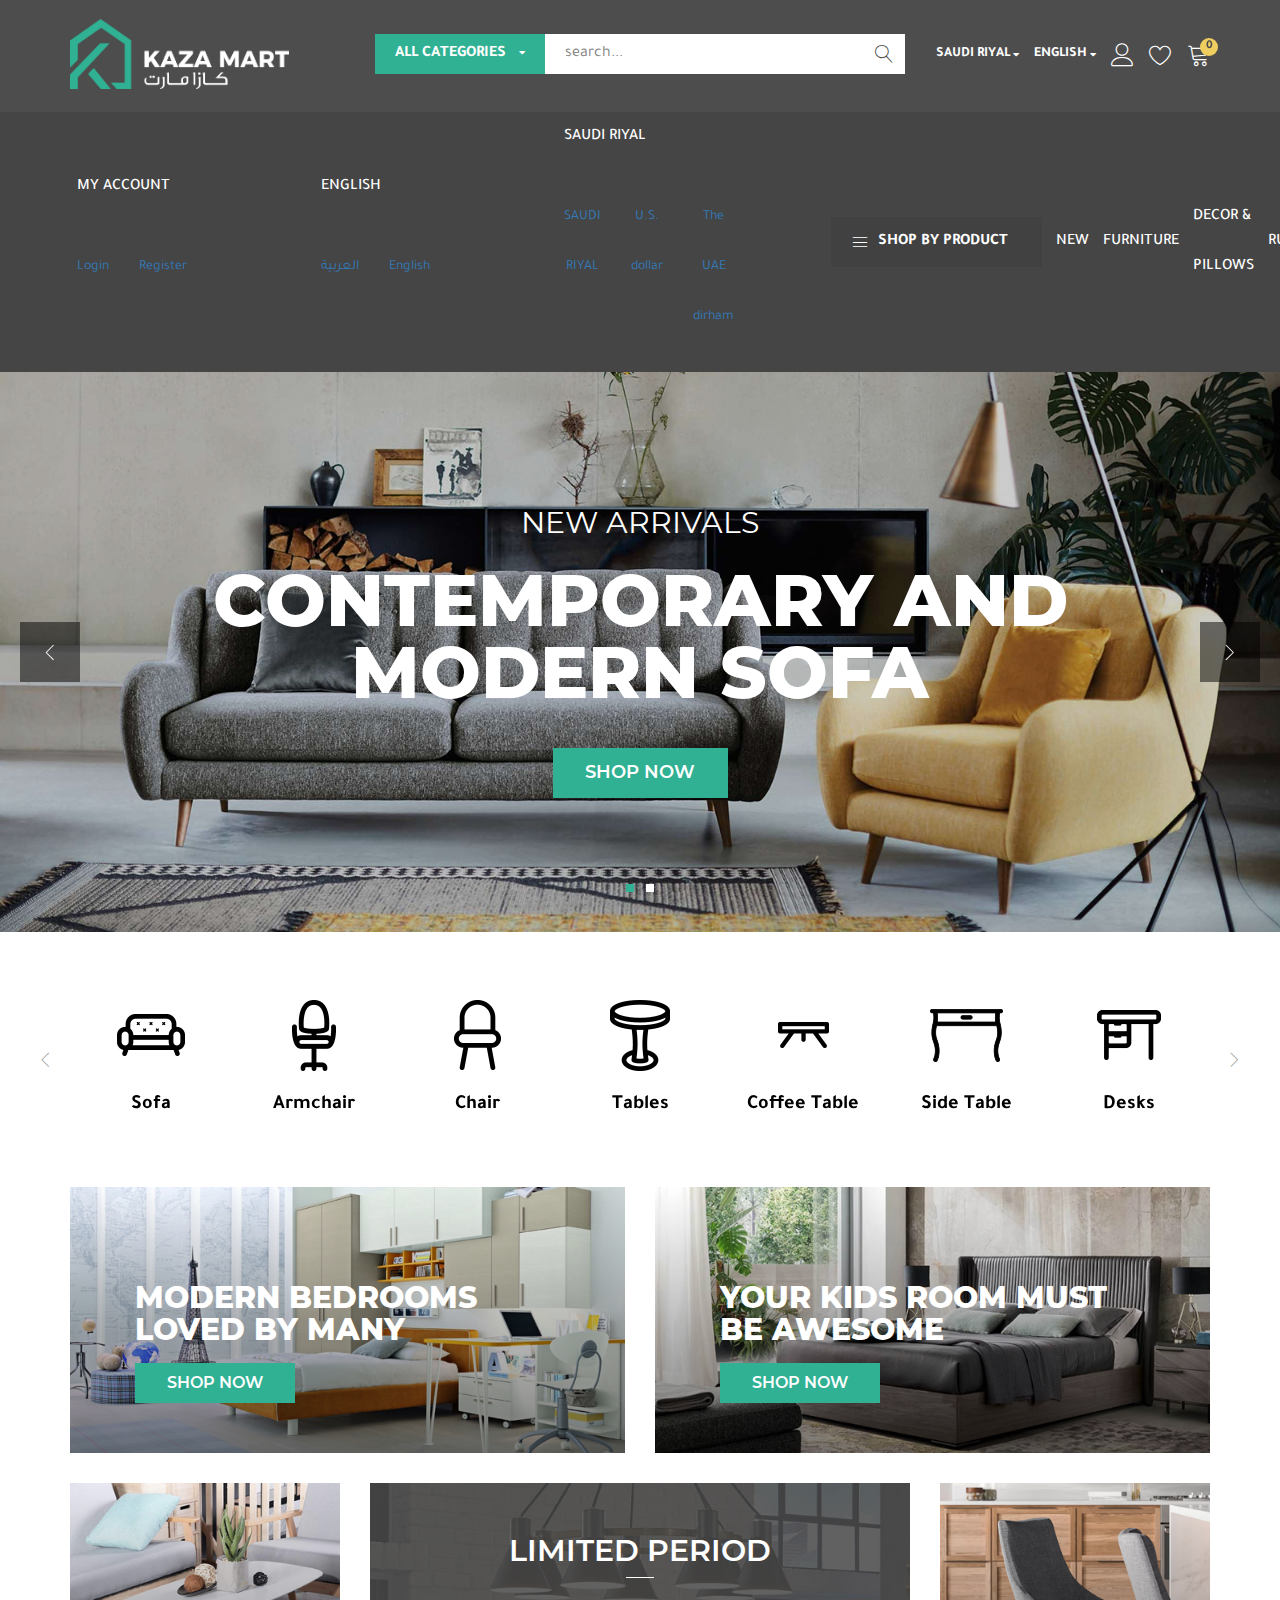
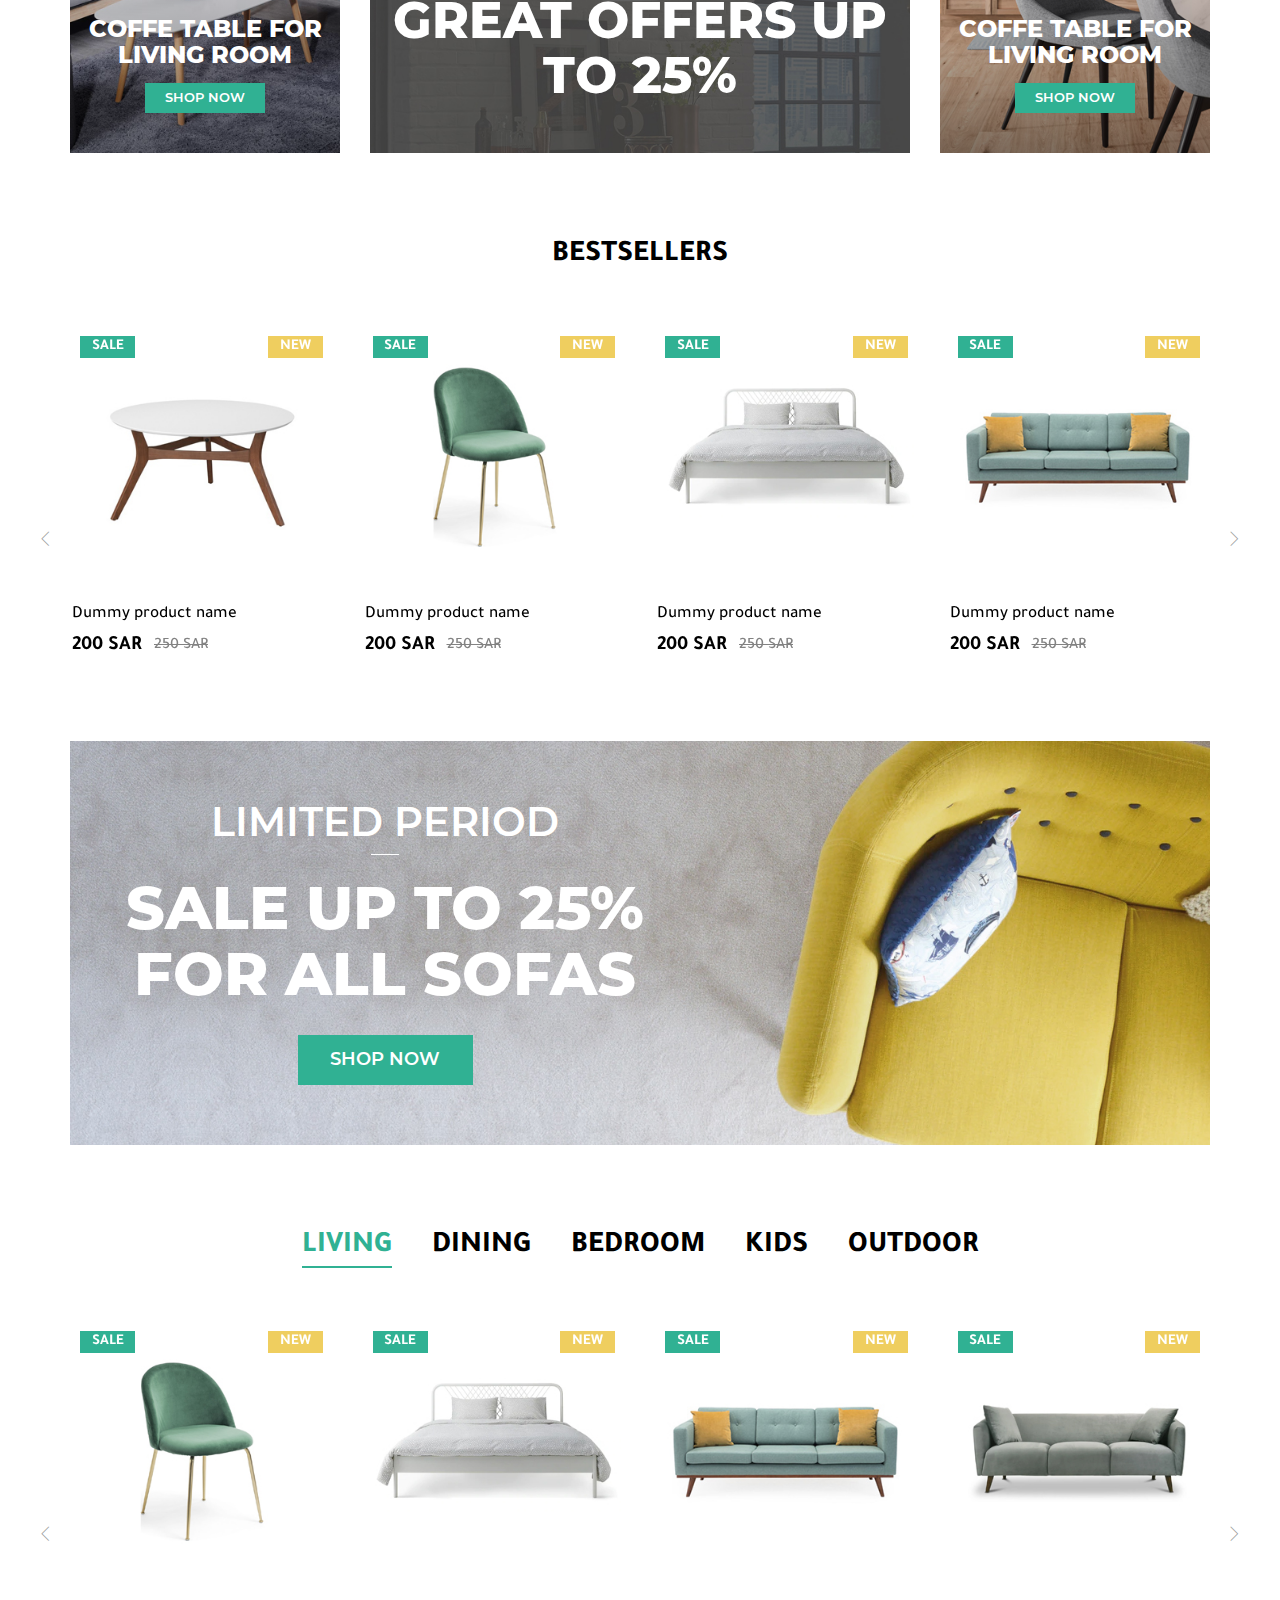
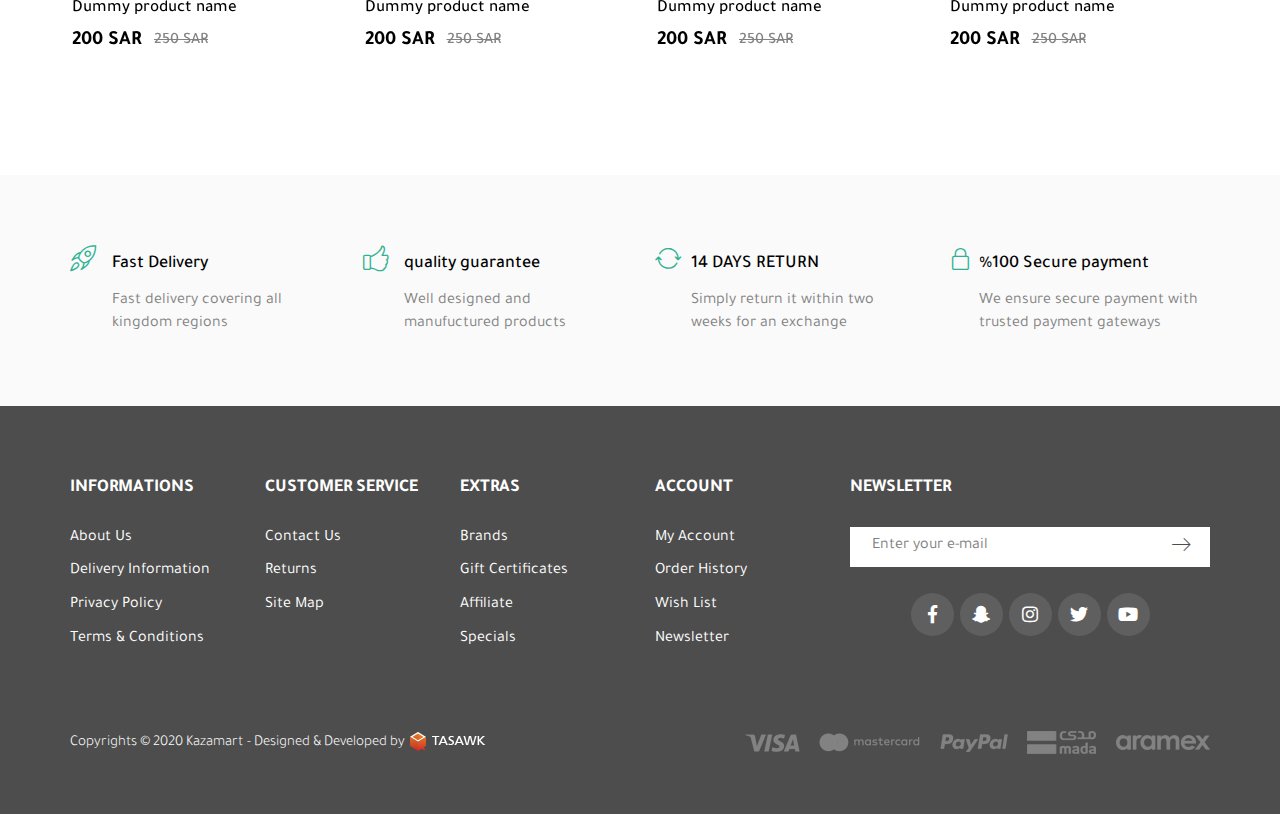
==== index.html @ f91306c9 "en" ====
<!DOCTYPE HTML>
<HTML dir="ltr" lang="en">

<head>
  <meta charset="UTF-8" />
  <meta name="viewport" content="width=device-width, initial-scale=1, shrink-to-fit=no, user-scalable=no" />
  <title>kazamart</title>
  <link rel='shortcut icon' type='img/png' href='images/fav.png' />
  <link rel="stylesheet" href="css/bootstrap.min.css" />
  <link rel="stylesheet" href="css/bootstrap-select.min.css" />
  <link rel="stylesheet" href="css/swiper.min.css" />
  <link rel="stylesheet" href="css/fontawesome.min.css" />
  <link rel="stylesheet" href="css/Linearicons.css" />
  <link rel="stylesheet" href="css/main.css" />
</head>

<body class="overflow">
  <!-- start preloader -->
  <div class="pre-loader">
    <div class="content"><img src="images/logo.png" alt="logo" />
      <div class="progress-bar"><span class="bar"><span class="progress"></span></span></div>
    </div>
  </div>
  <!-- end preloader -->
  <div class="mo-overlay"></div>
  <!-- start header -->
  <header>
    <div class="container">
      <div class="header">
        <a href="#!" class="logo"><img src="images/logo.png" class="img-responsive"></a>
        <div class="search-form">
          <span class="lnr lnr-cross close-btn"></span>
          <div class="search-cont">
            <select class="selectpicker search-select">
              <option hidden>ALL CATEGORIES</option>
              <option>Sofa</option>
              <option>Armchair</option>
              <option>Chair</option>
              <option>Tables</option>
              <option>Coffee table</option>
              <option>Side Table</option>
              <option>Desks</option>
              <option>Consoles</option>
            </select>
            <input type="text" class="search-input fixall" placeholder="search...">
            <button class="fixall search-button"><span class="lnr lnr-magnifier"></span></button>
          </div>
        </div>
        <div class="mo-settings">
          <div class="mo-country">
            <div class="drop-cont">
              <span class="fixall top-anchor"> SAUDI RIYAL</span>
              <div class="top-dropdown">
                <a href="#!" class="fixall drop-anchor">SAUDI RIYAL</a>
                <a href="#!" class="fixall drop-anchor">U.S. dollar</a>
                <a href="#!" class="fixall drop-anchor">The UAE dirham</a>
              </div>
            </div>
            <div class="drop-cont">
              <span class="fixall top-anchor">English</span>
              <div class="top-dropdown">
                <a href="index.html" class="fixall drop-anchor">العربية</a>
                <a href="index-en.html" class="fixall drop-anchor">English</a>
              </div>
            </div>
          </div>
          <div class="mo-user-nav">
            <a href="#!" class="user-anchor mo-search-icon fixall">
              <span class="lnr lnr-magnifier"></span>
            </a>
            <a href="#!" class="user-anchor mo-menu-icon fixall">
              <span class="lnr lnr-menu"></span>
            </a>
            <div class="user-drop-cont drop-cont">
              <a href="#!" class="user-anchor mo-log-icon fixall">
                <span class="lnr lnr-user"></span>
              </a>
              <div class="top-dropdown">
                <a href="#!" class="fixall drop-anchor">Login</a>
                <a href="#!" class="fixall drop-anchor">Register</a>
              </div>
            </div>
            <a href="#!" class="user-anchor mo-fav-icon fixall">
              <span class="lnr lnr-heart"></span>
            </a>
            <a href="#!" class="user-anchor mo-cart-icon fixall">
              <span class="lnr lnr-cart"></span>
              <span class="count">0</span>
            </a>
          </div>
        </div>
      </div>
    </div>
  </header>
  <!-- end header -->

  <!-- start navbar -->
  <nav>
    <div class="container">
      <div class="nav-cont">
        <span class="lnr lnr-cross menu-close-btn"></span>
        <ul class="mo-navbar fixall list-unstyled">
          <li class="nav-li fixall xs-li">
            <a href="#!" class="nav-anchor fixall">My Account</a>
            <ul class="sub-list fixall list-unstyled">
              <li class="sub-li">
                <a href="#!" class="sub-a fixall">
                  Login
                </a>
              </li>
              <li class="sub-li">
                <a href="#!" class="sub-a fixall">
                  Register
                </a>
              </li>
            </ul>
          </li>
          <li class="nav-li fixall xs-li">
            <a href="#!" class="nav-anchor fixall">English</a>
            <ul class="sub-list fixall list-unstyled">
              <li class="sub-li">
                <a href="#!" class="sub-a fixall">
                  العربية
                </a>
              </li>
              <li class="sub-li">
                <a href="#!" class="sub-a fixall">
                  English
                </a>
              </li>
            </ul>
          </li>
          <li class="nav-li fixall xs-li">
            <a href="#!" class="nav-anchor fixall">SAUDI RIYAL</a>
            <ul class="sub-list fixall list-unstyled">
              <li class="sub-li">
                <a href="#!" class="sub-a fixall">
                  SAUDI RIYAL
                </a>
              </li>
              <li class="sub-li">
                <a href="#!" class="sub-a fixall">
                  U.S. dollar
                </a>
              </li>
              <li class="sub-li">
                <a href="#!" class="sub-a fixall">
                  The UAE dirham
                </a>
              </li>
            </ul>
          </li>
          <li class="cats-menu">
            <div class="cats-btn">
              <span class="text">
                <span class="lnr lnr-menu"></span> SHOP BY PRODUCT
              </span>
            </div>
            <div class="cats-dispaly">
              <ul class="sub-list fixall list-unstyled">
                <li class="sub-li">
                  <a href="#!" class="sub-a fixall">
                    <div class="cat-img"><img src="images/cat1.png" class="img-responsive"></div>
                    <span class="cat-name">Sofa</span>
                  </a>
                </li>
                <li class="sub-li">
                  <a href="#!" class="sub-a fixall">
                    <div class="cat-img"><img src="images/cat2.png" class="img-responsive"></div>
                    <span class="cat-name">Armchair</span>
                  </a>
                </li>
                <li class="sub-li">
                  <a href="#!" class="sub-a fixall">
                    <div class="cat-img"><img src="images/cat3.png" class="img-responsive"></div>
                    <span class="cat-name">Chair</span>
                  </a>
                </li>
                <li class="sub-li">
                  <a href="#!" class="sub-a fixall">
                    <div class="cat-img"><img src="images/cat4.png" class="img-responsive"></div>
                    <span class="cat-name">Tables</span>
                  </a>
                </li>
                <li class="sub-li">
                  <a href="#!" class="sub-a fixall">
                    <div class="cat-img"><img src="images/cat5.png" class="img-responsive"></div>
                    <span class="cat-name">Coffee table</span>
                  </a>
                </li>
                <li class="sub-li">
                  <a href="#!" class="sub-a fixall">
                    <div class="cat-img"><img src="images/cat6.png" class="img-responsive"></div>
                    <span class="cat-name">Side Table</span>
                  </a>
                </li>
                <li class="sub-li">
                  <a href="#!" class="sub-a fixall">
                    <div class="cat-img"><img src="images/cat7.png" class="img-responsive"></div>
                    <span class="cat-name">Desks</span>
                  </a>
                </li>
                <li class="sub-li">
                  <a href="#!" class="sub-a fixall">
                    <div class="cat-img"><img src="images/cat8.png" class="img-responsive"></div>
                    <span class="cat-name">Consoles</span>
                  </a>
                </li>
                <li class="sub-li">
                  <a href="#!" class="sub-a fixall">
                    <div class="cat-img"><img src="images/cat1.png" class="img-responsive"></div>
                    <span class="cat-name">Sofa</span>
                  </a>
                </li>
              </ul>
            </div>
          </li>
          <li class="nav-li fixall ">
            <a href="#!" class="nav-anchor fixall">NEW</a></li>
          <li class="nav-li fixall">
            <a href="#!" class="nav-anchor fixall">Furniture </a></li>
          <li class="nav-li fixall">
            <a href="#!" class="nav-anchor fixall">decor & pillows </a></li>
          <li class="nav-li fixall">
            <a href="#!" class="nav-anchor fixall">rugs </a></li>
          <li class="nav-li fixall">
            <a href="#!" class="nav-anchor fixall">Pottery </a></li>
          <li class="nav-li fixall">
            <a href="#!" class="nav-anchor fixall">Lighting </a></li>
          <li class="nav-li fixall">
            <a href="#!" class="nav-anchor fixall">bath </a></li>
          <li class="nav-li fixall">
            <a href="#!" class="nav-anchor fixall">dining </a></li>
          <li class="nav-li fixall">
            <a href="#!" class="nav-anchor fixall">art </a></li>
          <li class="nav-li fixall">
            <a href="#!" class="nav-anchor fixall">gifts </a></li>
          <li class="nav-li fixall">
            <a href="#!" class="nav-anchor fixall">sale </a></li>
        </ul>
        <a class="call fixall" href="tel:920000000">
          <span>HOTLINE </span>
          <span class="number" class="fixall">920000000</span>
        </a>
      </div>
    </div>
  </nav>
  <!-- end navbar -->

  <!-- Start Main Slider -->
  <div class="main-slider-sec">
    <div class="main-slider">
      <div class="swiper-container">
        <div class="swiper-wrapper">
          <div class="swiper-slide">
            <a href="#!" class="fixall main-slide">
              <img src="images/slider.jpg" class="img-responsive">
              <div class="slide-info">
                <div class="info-flex">
                  <h5 class="slide-smallhead fixall">NEW ARRIVALS</h5>
                  <h1 class="slide-head fixall">
                    Contemporary
                    AND Modern sofa
                  </h1>
                  <span class="shop-now">SHOP NOW</span>
                </div>
              </div>
            </a>
          </div>
          <div class="swiper-slide">
            <a href="#!" class="fixall main-slide">
              <img src="images/slider.jpg" class="img-responsive">
              <div class="slide-info">
                <div class="info-flex">
                  <h5 class="slide-smallhead fixall">NEW ARRIVALS</h5>
                  <h1 class="slide-head fixall">
                    Contemporary
                    AND Modern sofa2
                  </h1>
                  <span class="shop-now">SHOP NOW</span>
                </div>
              </div>
            </a>
          </div>
        </div>
      </div>

      <div class="swiper-pagination"></div>

      <div class="swiper-button-next fixall swiper-btn"><span class='lnr lnr-chevron-right'></span></div>
      <div class="swiper-button-prev fixall swiper-btn"><span class='lnr lnr-chevron-left'></span></div>
    </div>
  </div>
  <!-- End Main Slider -->

  <!-- Start Cats -->
  <div class="cats-slider-sec">
    <div class="container">
      <div class="cats-slider">
        <div class="swiper-container">
          <div class="swiper-wrapper">
            <div class="swiper-slide">
              <div class="cat-cont">
                <a href="#!" class="cat fixall">
                  <div class="cat-img"><img src="images/cat1.png" class="img-responsive"></div>
                  <span class="cat-name">Sofa</span>
                </a>
              </div>
            </div>
            <div class="swiper-slide">
              <div class="cat-cont">
                <a href="#!" class="cat fixall">
                  <div class="cat-img"><img src="images/cat2.png" class="img-responsive"></div>
                  <span class="cat-name">Armchair</span>
                </a>
              </div>
            </div>
            <div class="swiper-slide">
              <div class="cat-cont">
                <a href="#!" class="cat fixall">
                  <div class="cat-img"><img src="images/cat3.png" class="img-responsive"></div>
                  <span class="cat-name">Chair</span>
                </a>
              </div>
            </div>
            <div class="swiper-slide">
              <div class="cat-cont">
                <a href="#!" class="cat fixall">
                  <div class="cat-img"><img src="images/cat4.png" class="img-responsive"></div>
                  <span class="cat-name">Tables</span>
                </a>
              </div>
            </div>
            <div class="swiper-slide">
              <div class="cat-cont">
                <a href="#!" class="cat fixall">
                  <div class="cat-img"><img src="images/cat5.png" class="img-responsive"></div>
                  <span class="cat-name">Coffee table</span>
                </a>
              </div>
            </div>
            <div class="swiper-slide">
              <div class="cat-cont">
                <a href="#!" class="cat fixall">
                  <div class="cat-img"><img src="images/cat6.png" class="img-responsive"></div>
                  <span class="cat-name">Side Table</span>
                </a>
              </div>
            </div>
            <div class="swiper-slide">
              <div class="cat-cont">
                <a href="#!" class="cat fixall">
                  <div class="cat-img"><img src="images/cat7.png" class="img-responsive"></div>
                  <span class="cat-name">Desks</span>
                </a>
              </div>
            </div>
            <div class="swiper-slide">
              <div class="cat-cont">
                <a href="#!" class="cat fixall">
                  <div class="cat-img"><img src="images/cat8.png" class="img-responsive"></div>
                  <span class="cat-name">Consoles</span>
                </a>
              </div>
            </div>
          </div>
        </div>

        <div class="swiper-pagination"></div>

        <div class="swiper-button-next fixall swiper-btn"><span class='lnr lnr-chevron-right'></span></div>
        <div class="swiper-button-prev fixall swiper-btn"><span class='lnr lnr-chevron-left'></span></div>
      </div>
    </div>
  </div>
  <!-- End Cats -->

  <!-- Start Col-banners -->
  <div class="col-banners">
    <div class="container">
      <div class="row">
        <div class="col-md-6">
          <a href="#!" class="banner fixall">
            <img src="images/banner1.jpg" class="img-responsive">
            <div class="banner-info">
              <h2 class="banner-name fixall">Modern Bedrooms
                Loved by Many</h2>
              <span class="shop-now">SHOP NOW</span>
            </div>
          </a>
        </div>
        <div class="col-md-6">
          <a href="#!" class="banner fixall">
            <img src="images/banner2.jpg" class="img-responsive">
            <div class="banner-info">
              <h2 class="banner-name fixall">your kids room
                must be awesome</h2>
              <span class="shop-now">SHOP NOW</span>
            </div>
          </a>
        </div>
      </div>
    </div>
  </div>
  <!-- End Col-banners -->

  <!-- Start Col-banners -->
  <div class="grid-banners-cont">
    <div class="container">
      <div class="grid-banners">
        <a href="#!" class="banner fixall">
          <img src="images/banner3.jpg" class="img-responsive">
          <div class="banner-info">
            <h2 class="banner-name fixall">Coffe table
              for living room</h2>
            <span class="shop-now">SHOP NOW</span>
          </div>
        </a>

        <a href="#!" class="offer-banner fixall">
          <img src="images/banneroffer.jpg" class="img-responsive">
          <div class="banner-info">
            <h3 class="banner-subhead fixall">limited period</h3>
            <h2 class="banner-head fixall">Great offers
              up to 25%</h2>
          </div>
        </a>

        <a href="#!" class="banner fixall">
          <img src="images/banner4.jpg" class="img-responsive">
          <div class="banner-info">
            <h2 class="banner-name fixall">Coffe table
              for living room</h2>
            <span class="shop-now">SHOP NOW</span>
          </div>
        </a>
      </div>
    </div>
  </div>
  <!-- End Col-banners -->


  <!-- Start products -->
  <div class="products-slider-sec">
    <div class="container">
      <h2 class="sec-head fixall">BESTSELLERS</h2>
      <div class="products-slider bestseller">
        <div class="swiper-container">
          <div class="swiper-wrapper">
            <div class="swiper-slide">
              <div class="product">
                <a href="#!" class="pro-img fixall">
                  <img src="images/pro1.jpg" class="img-responsive">
                  <span class="mo-new">NEW</span>
                  <span class="mo-sale">SALE</span>
                </a>
                <h3 class="pro-name fixall"><a href="#!" class="fixall">Dummy product name</a></h3>
                <div class="mo-prices">
                  <span class="mo-price">200 SAR</span>
                  <span class="mo-oldprice">250 SAR</span>
                </div>
              </div>
            </div>
            <div class="swiper-slide">
              <div class="product">
                <a href="#!" class="pro-img fixall">
                  <img src="images/pro2.jpg" class="img-responsive">
                  <span class="mo-new">NEW</span>
                  <span class="mo-sale">SALE</span>
                </a>
                <h3 class="pro-name fixall"><a href="#!" class="fixall">Dummy product name</a></h3>
                <div class="mo-prices">
                  <span class="mo-price">200 SAR</span>
                  <span class="mo-oldprice">250 SAR</span>
                </div>
              </div>
            </div>
            <div class="swiper-slide">
              <div class="product">
                <a href="#!" class="pro-img fixall">
                  <img src="images/pro3.jpg" class="img-responsive">
                  <span class="mo-new">NEW</span>
                  <span class="mo-sale">SALE</span>
                </a>
                <h3 class="pro-name fixall"><a href="#!" class="fixall">Dummy product name</a></h3>
                <div class="mo-prices">
                  <span class="mo-price">200 SAR</span>
                  <span class="mo-oldprice">250 SAR</span>
                </div>
              </div>
            </div>
            <div class="swiper-slide">
              <div class="product">
                <a href="#!" class="pro-img fixall">
                  <img src="images/pro4.jpg" class="img-responsive">
                  <span class="mo-new">NEW</span>
                  <span class="mo-sale">SALE</span>
                </a>
                <h3 class="pro-name fixall"><a href="#!" class="fixall">Dummy product name</a></h3>
                <div class="mo-prices">
                  <span class="mo-price">200 SAR</span>
                  <span class="mo-oldprice">250 SAR</span>
                </div>
              </div>
            </div>
            <div class="swiper-slide">
              <div class="product">
                <a href="#!" class="pro-img fixall">
                  <img src="images/pro5.jpg" class="img-responsive">
                  <span class="mo-new">NEW</span>
                  <span class="mo-sale">SALE</span>
                </a>
                <h3 class="pro-name fixall"><a href="#!" class="fixall">Dummy product name</a></h3>
                <div class="mo-prices">
                  <span class="mo-price">200 SAR</span>
                  <span class="mo-oldprice">250 SAR</span>
                </div>
              </div>
            </div>
          </div>
        </div>

        <div class="swiper-pagination"></div>

        <div class="swiper-button-next fixall swiper-btn"><span class='lnr lnr-chevron-right'></span></div>
        <div class="swiper-button-prev fixall swiper-btn"><span class='lnr lnr-chevron-left'></span></div>
      </div>
    </div>
  </div>
  <!-- End products -->

  <!-- Start Banner -->
  <div class="single-banner">
    <div class="container">
      <a href="#!" class="banner fixall">
        <img src="images/banner6.jpg" class="img-responsive">
        <div class="banner-info">
          <h3 class="banner-subhead fixall">limited period</h3>
          <h2 class="banner-head fixall">Sale up to 25%
            for all sofas</h2>
          <span class="shop-now">SHOP NOW</span>
        </div>
      </a>
    </div>
  </div>
  <!-- End Banner -->

  <!-- start sliders -->
  <div class="sliders">
    <div class="container">
      <div class="headers-cont">
        <div class="sliders-head">
          <ul class="mo-nav fixall list-unstyled">
            <li class="active fixall"><a data-toggle="tab" href="#cat1" class="fixall tab-link">Living</a></li>
            <li class="fixall"><a data-toggle="tab" href="#cat2" class="fixall tab-link"> Dining</a></li>
            <li class="fixall"><a data-toggle="tab" href="#cat3" class="fixall tab-link"> bedroom</a></li>
            <li class="fixall"><a data-toggle="tab" href="#cat4" class="fixall tab-link"> kids</a></li>
            <li class="fixall"><a data-toggle="tab" href="#cat5" class="fixall tab-link"> outdoor</a></li>
          </ul>
        </div>
      </div>
      <div class="tab-content">
        <div id="cat1" class="tab-pane fade in active products-slider">
          <div class="swiper-container">
            <div class="swiper-wrapper">
              <div class="swiper-slide">
                <div class="product">
                  <a href="#!" class="pro-img fixall">
                    <img src="images/pro2.jpg" class="img-responsive">
                    <span class="mo-new">NEW</span>
                    <span class="mo-sale">SALE</span>
                  </a>
                  <h3 class="pro-name fixall"><a href="#!" class="fixall">Dummy product name</a></h3>
                  <div class="mo-prices">
                    <span class="mo-price">200 SAR</span>
                    <span class="mo-oldprice">250 SAR</span>
                  </div>
                </div>
              </div>
              <div class="swiper-slide">
                <div class="product">
                  <a href="#!" class="pro-img fixall">
                    <img src="images/pro3.jpg" class="img-responsive">
                    <span class="mo-new">NEW</span>
                    <span class="mo-sale">SALE</span>
                  </a>
                  <h3 class="pro-name fixall"><a href="#!" class="fixall">Dummy product name</a></h3>
                  <div class="mo-prices">
                    <span class="mo-price">200 SAR</span>
                    <span class="mo-oldprice">250 SAR</span>
                  </div>
                </div>
              </div>
              <div class="swiper-slide">
                <div class="product">
                  <a href="#!" class="pro-img fixall">
                    <img src="images/pro4.jpg" class="img-responsive">
                    <span class="mo-new">NEW</span>
                    <span class="mo-sale">SALE</span>
                  </a>
                  <h3 class="pro-name fixall"><a href="#!" class="fixall">Dummy product name</a></h3>
                  <div class="mo-prices">
                    <span class="mo-price">200 SAR</span>
                    <span class="mo-oldprice">250 SAR</span>
                  </div>
                </div>
              </div>
              <div class="swiper-slide">
                <div class="product">
                  <a href="#!" class="pro-img fixall">
                    <img src="images/pro5.jpg" class="img-responsive">
                    <span class="mo-new">NEW</span>
                    <span class="mo-sale">SALE</span>
                  </a>
                  <h3 class="pro-name fixall"><a href="#!" class="fixall">Dummy product name</a></h3>
                  <div class="mo-prices">
                    <span class="mo-price">200 SAR</span>
                    <span class="mo-oldprice">250 SAR</span>
                  </div>
                </div>
              </div>
              <div class="swiper-slide">
                <div class="product">
                  <a href="#!" class="pro-img fixall">
                    <img src="images/pro6.jpg" class="img-responsive">
                    <span class="mo-new">NEW</span>
                    <span class="mo-sale">SALE</span>
                  </a>
                  <h3 class="pro-name fixall"><a href="#!" class="fixall">Dummy product name</a></h3>
                  <div class="mo-prices">
                    <span class="mo-price">200 SAR</span>
                    <span class="mo-oldprice">250 SAR</span>
                  </div>
                </div>
              </div>
            </div>
          </div>

          <div class="swiper-pagination"></div>

          <div class="swiper-button-next fixall swiper-btn"><span class='lnr lnr-chevron-right'></span></div>
          <div class="swiper-button-prev fixall swiper-btn"><span class='lnr lnr-chevron-left'></span></div>
        </div>
        <div id="cat2" class="tab-pane fade products-slider">
          <div class="swiper-container">
            <div class="swiper-wrapper">
              <div class="swiper-slide">
                <div class="product">
                  <a href="#!" class="pro-img fixall">
                    <img src="images/pro3.jpg" class="img-responsive">
                    <span class="mo-new">NEW</span>
                    <span class="mo-sale">SALE</span>
                  </a>
                  <h3 class="pro-name fixall"><a href="#!" class="fixall">Dummy product name</a></h3>
                  <div class="mo-prices">
                    <span class="mo-price">200 SAR</span>
                    <span class="mo-oldprice">250 SAR</span>
                  </div>
                </div>
              </div>
              <div class="swiper-slide">
                <div class="product">
                  <a href="#!" class="pro-img fixall">
                    <img src="images/pro4.jpg" class="img-responsive">
                    <span class="mo-new">NEW</span>
                    <span class="mo-sale">SALE</span>
                  </a>
                  <h3 class="pro-name fixall"><a href="#!" class="fixall">Dummy product name</a></h3>
                  <div class="mo-prices">
                    <span class="mo-price">200 SAR</span>
                    <span class="mo-oldprice">250 SAR</span>
                  </div>
                </div>
              </div>
              <div class="swiper-slide">
                <div class="product">
                  <a href="#!" class="pro-img fixall">
                    <img src="images/pro5.jpg" class="img-responsive">
                    <span class="mo-new">NEW</span>
                    <span class="mo-sale">SALE</span>
                  </a>
                  <h3 class="pro-name fixall"><a href="#!" class="fixall">Dummy product name</a></h3>
                  <div class="mo-prices">
                    <span class="mo-price">200 SAR</span>
                    <span class="mo-oldprice">250 SAR</span>
                  </div>
                </div>
              </div>
              <div class="swiper-slide">
                <div class="product">
                  <a href="#!" class="pro-img fixall">
                    <img src="images/pro6.jpg" class="img-responsive">
                    <span class="mo-new">NEW</span>
                    <span class="mo-sale">SALE</span>
                  </a>
                  <h3 class="pro-name fixall"><a href="#!" class="fixall">Dummy product name</a></h3>
                  <div class="mo-prices">
                    <span class="mo-price">200 SAR</span>
                    <span class="mo-oldprice">250 SAR</span>
                  </div>
                </div>
              </div>
              <div class="swiper-slide">
                <div class="product">
                  <a href="#!" class="pro-img fixall">
                    <img src="images/pro7.jpg" class="img-responsive">
                    <span class="mo-new">NEW</span>
                    <span class="mo-sale">SALE</span>
                  </a>
                  <h3 class="pro-name fixall"><a href="#!" class="fixall">Dummy product name</a></h3>
                  <div class="mo-prices">
                    <span class="mo-price">200 SAR</span>
                    <span class="mo-oldprice">250 SAR</span>
                  </div>
                </div>
              </div>
            </div>
          </div>

          <div class="swiper-pagination"></div>

          <div class="swiper-button-next fixall swiper-btn"><span class='lnr lnr-chevron-right'></span></div>
          <div class="swiper-button-prev fixall swiper-btn"><span class='lnr lnr-chevron-left'></span></div>
        </div>
        <div id="cat3" class="tab-pane fade products-slider">
          <div class="swiper-container">
            <div class="swiper-wrapper">
              <div class="swiper-slide">
                <div class="product">
                  <a href="#!" class="pro-img fixall">
                    <img src="images/pro4.jpg" class="img-responsive">
                    <span class="mo-new">NEW</span>
                    <span class="mo-sale">SALE</span>
                  </a>
                  <h3 class="pro-name fixall"><a href="#!" class="fixall">Dummy product name</a></h3>
                  <div class="mo-prices">
                    <span class="mo-price">200 SAR</span>
                    <span class="mo-oldprice">250 SAR</span>
                  </div>
                </div>
              </div>
              <div class="swiper-slide">
                <div class="product">
                  <a href="#!" class="pro-img fixall">
                    <img src="images/pro5.jpg" class="img-responsive">
                    <span class="mo-new">NEW</span>
                    <span class="mo-sale">SALE</span>
                  </a>
                  <h3 class="pro-name fixall"><a href="#!" class="fixall">Dummy product name</a></h3>
                  <div class="mo-prices">
                    <span class="mo-price">200 SAR</span>
                    <span class="mo-oldprice">250 SAR</span>
                  </div>
                </div>
              </div>
              <div class="swiper-slide">
                <div class="product">
                  <a href="#!" class="pro-img fixall">
                    <img src="images/pro6.jpg" class="img-responsive">
                    <span class="mo-new">NEW</span>
                    <span class="mo-sale">SALE</span>
                  </a>
                  <h3 class="pro-name fixall"><a href="#!" class="fixall">Dummy product name</a></h3>
                  <div class="mo-prices">
                    <span class="mo-price">200 SAR</span>
                    <span class="mo-oldprice">250 SAR</span>
                  </div>
                </div>
              </div>
              <div class="swiper-slide">
                <div class="product">
                  <a href="#!" class="pro-img fixall">
                    <img src="images/pro7.jpg" class="img-responsive">
                    <span class="mo-new">NEW</span>
                    <span class="mo-sale">SALE</span>
                  </a>
                  <h3 class="pro-name fixall"><a href="#!" class="fixall">Dummy product name</a></h3>
                  <div class="mo-prices">
                    <span class="mo-price">200 SAR</span>
                    <span class="mo-oldprice">250 SAR</span>
                  </div>
                </div>
              </div>
              <div class="swiper-slide">
                <div class="product">
                  <a href="#!" class="pro-img fixall">
                    <img src="images/pro8.jpg" class="img-responsive">
                    <span class="mo-new">NEW</span>
                    <span class="mo-sale">SALE</span>
                  </a>
                  <h3 class="pro-name fixall"><a href="#!" class="fixall">Dummy product name</a></h3>
                  <div class="mo-prices">
                    <span class="mo-price">200 SAR</span>
                    <span class="mo-oldprice">250 SAR</span>
                  </div>
                </div>
              </div>
            </div>
          </div>

          <div class="swiper-pagination"></div>

          <div class="swiper-button-next fixall swiper-btn"><span class='lnr lnr-chevron-right'></span></div>
          <div class="swiper-button-prev fixall swiper-btn"><span class='lnr lnr-chevron-left'></span></div>
        </div>
        <div id="cat4" class="tab-pane fade products-slider">
          <div class="swiper-container">
            <div class="swiper-wrapper">
              <div class="swiper-slide">
                <div class="product">
                  <a href="#!" class="pro-img fixall">
                    <img src="images/pro5.jpg" class="img-responsive">
                    <span class="mo-new">NEW</span>
                    <span class="mo-sale">SALE</span>
                  </a>
                  <h3 class="pro-name fixall"><a href="#!" class="fixall">Dummy product name</a></h3>
                  <div class="mo-prices">
                    <span class="mo-price">200 SAR</span>
                    <span class="mo-oldprice">250 SAR</span>
                  </div>
                </div>
              </div>
              <div class="swiper-slide">
                <div class="product">
                  <a href="#!" class="pro-img fixall">
                    <img src="images/pro6.jpg" class="img-responsive">
                    <span class="mo-new">NEW</span>
                    <span class="mo-sale">SALE</span>
                  </a>
                  <h3 class="pro-name fixall"><a href="#!" class="fixall">Dummy product name</a></h3>
                  <div class="mo-prices">
                    <span class="mo-price">200 SAR</span>
                    <span class="mo-oldprice">250 SAR</span>
                  </div>
                </div>
              </div>
              <div class="swiper-slide">
                <div class="product">
                  <a href="#!" class="pro-img fixall">
                    <img src="images/pro7.jpg" class="img-responsive">
                    <span class="mo-new">NEW</span>
                    <span class="mo-sale">SALE</span>
                  </a>
                  <h3 class="pro-name fixall"><a href="#!" class="fixall">Dummy product name</a></h3>
                  <div class="mo-prices">
                    <span class="mo-price">200 SAR</span>
                    <span class="mo-oldprice">250 SAR</span>
                  </div>
                </div>
              </div>
              <div class="swiper-slide">
                <div class="product">
                  <a href="#!" class="pro-img fixall">
                    <img src="images/pro8.jpg" class="img-responsive">
                    <span class="mo-new">NEW</span>
                    <span class="mo-sale">SALE</span>
                  </a>
                  <h3 class="pro-name fixall"><a href="#!" class="fixall">Dummy product name</a></h3>
                  <div class="mo-prices">
                    <span class="mo-price">200 SAR</span>
                    <span class="mo-oldprice">250 SAR</span>
                  </div>
                </div>
              </div>
              <div class="swiper-slide">
                <div class="product">
                  <a href="#!" class="pro-img fixall">
                    <img src="images/pro1.jpg" class="img-responsive">
                    <span class="mo-new">NEW</span>
                    <span class="mo-sale">SALE</span>
                  </a>
                  <h3 class="pro-name fixall"><a href="#!" class="fixall">Dummy product name</a></h3>
                  <div class="mo-prices">
                    <span class="mo-price">200 SAR</span>
                    <span class="mo-oldprice">250 SAR</span>
                  </div>
                </div>
              </div>
            </div>
          </div>

          <div class="swiper-pagination"></div>

          <div class="swiper-button-next fixall swiper-btn"><span class='lnr lnr-chevron-right'></span></div>
          <div class="swiper-button-prev fixall swiper-btn"><span class='lnr lnr-chevron-left'></span></div>
        </div>
        <div id="cat5" class="tab-pane fade products-slider">
          <div class="swiper-container">
            <div class="swiper-wrapper">
              <div class="swiper-slide">
                <div class="product">
                  <a href="#!" class="pro-img fixall">
                    <img src="images/pro6.jpg" class="img-responsive">
                    <span class="mo-new">NEW</span>
                    <span class="mo-sale">SALE</span>
                  </a>
                  <h3 class="pro-name fixall"><a href="#!" class="fixall">Dummy product name</a></h3>
                  <div class="mo-prices">
                    <span class="mo-price">200 SAR</span>
                    <span class="mo-oldprice">250 SAR</span>
                  </div>
                </div>
              </div>
              <div class="swiper-slide">
                <div class="product">
                  <a href="#!" class="pro-img fixall">
                    <img src="images/pro7.jpg" class="img-responsive">
                    <span class="mo-new">NEW</span>
                    <span class="mo-sale">SALE</span>
                  </a>
                  <h3 class="pro-name fixall"><a href="#!" class="fixall">Dummy product name</a></h3>
                  <div class="mo-prices">
                    <span class="mo-price">200 SAR</span>
                    <span class="mo-oldprice">250 SAR</span>
                  </div>
                </div>
              </div>
              <div class="swiper-slide">
                <div class="product">
                  <a href="#!" class="pro-img fixall">
                    <img src="images/pro8.jpg" class="img-responsive">
                    <span class="mo-new">NEW</span>
                    <span class="mo-sale">SALE</span>
                  </a>
                  <h3 class="pro-name fixall"><a href="#!" class="fixall">Dummy product name</a></h3>
                  <div class="mo-prices">
                    <span class="mo-price">200 SAR</span>
                    <span class="mo-oldprice">250 SAR</span>
                  </div>
                </div>
              </div>
              <div class="swiper-slide">
                <div class="product">
                  <a href="#!" class="pro-img fixall">
                    <img src="images/pro1.jpg" class="img-responsive">
                    <span class="mo-new">NEW</span>
                    <span class="mo-sale">SALE</span>
                  </a>
                  <h3 class="pro-name fixall"><a href="#!" class="fixall">Dummy product name</a></h3>
                  <div class="mo-prices">
                    <span class="mo-price">200 SAR</span>
                    <span class="mo-oldprice">250 SAR</span>
                  </div>
                </div>
              </div>
              <div class="swiper-slide">
                <div class="product">
                  <a href="#!" class="pro-img fixall">
                    <img src="images/pro2.jpg" class="img-responsive">
                    <span class="mo-new">NEW</span>
                    <span class="mo-sale">SALE</span>
                  </a>
                  <h3 class="pro-name fixall"><a href="#!" class="fixall">Dummy product name</a></h3>
                  <div class="mo-prices">
                    <span class="mo-price">200 SAR</span>
                    <span class="mo-oldprice">250 SAR</span>
                  </div>
                </div>
              </div>
            </div>
          </div>

          <div class="swiper-pagination"></div>

          <div class="swiper-button-next fixall swiper-btn"><span class='lnr lnr-chevron-right'></span></div>
          <div class="swiper-button-prev fixall swiper-btn"><span class='lnr lnr-chevron-left'></span></div>
        </div>
      </div>
    </div>
  </div>
  <!-- end sliders -->


  <!-- Start features -->
  <div class="feats-cont">
    <div class="container">
      <div class="feats">
        <div class="row">
          <div class="col-md-3">
            <div class="feat">
              <div class="feat-img"><span class="lnr lnr-rocket"></span></div>
              <div class="feat-info">
                <h5 class="feat-title fixall">Fast Delivery
                </h5>
                <p class="feat-desc fixall">
                  Fast delivery covering all kingdom
                  regions
                </p>
              </div>
            </div>
          </div>
          <div class="col-md-3">
            <div class="feat">
              <div class="feat-img"><span class="lnr lnr-thumbs-up"></span></div>
              <div class="feat-info">
                <h5 class="feat-title fixall">quality guarantee</h5>
                <p class="feat-desc fixall">
                  Well designed and manufuctured
                  products
                </p>
              </div>
            </div>
          </div>
          <div class="col-md-3">
            <div class="feat">
              <div class="feat-img"><span class="lnr lnr-sync"></span></div>
              <div class="feat-info">
                <h5 class="feat-title fixall"> 14 DAYS RETURN
                </h5>
                <p class="feat-desc fixall">

                  Simply return it within two weeks
                  for an exchange
                </p>
              </div>
            </div>
          </div>
          <div class="col-md-3">
            <div class="feat">
              <div class="feat-img"><span class="lnr lnr-lock"></span></div>
              <div class="feat-info">
                <h5 class="feat-title fixall"> %100 Secure payment
                </h5>
                <p class="feat-desc fixall">
                  We ensure secure payment with trusted
                  payment gateways
                </p>
              </div>
            </div>
          </div>
        </div>
      </div>
    </div>
  </div>
  <!-- End features -->

  <!-- start footer -->
  <footer>
    <div class="container">
      <div class="footer">
        <div class="row">
          <div class="col-lg-2 col-sm-3 col-xs-12">
            <div class="nav-foot-cont">
              <h3 class="fixall nav-foot-header foot-header">informations</h3>
              <ul class="nav-foot fixall list-unstyled">
                <li class="nav-foot-li fixall"><a href="#!" class="nav-foot-link fixall">About us</a>
                </li>
                <li class="nav-foot-li fixall"><a href="#!" class="nav-foot-link fixall">Delivery Information</a></li>
                <li class="nav-foot-li fixall"><a href="#!" class="nav-foot-link fixall">Privacy Policy</a></li>
                <li class="nav-foot-li fixall"><a href="#!" class="nav-foot-link fixall">Terms & Conditions</a></li>
              </ul>
            </div>
          </div>
          <div class="col-lg-2 col-sm-3 col-xs-12">
            <div class="nav-foot-cont">
              <h3 class="fixall nav-foot-header foot-header">Customer Service</h3>
              <ul class="nav-foot fixall list-unstyled">
                <li class="nav-foot-li fixall"><a href="#!" class="nav-foot-link fixall">Contact Us</a>
                </li>
                <li class="nav-foot-li fixall"><a href="#!" class="nav-foot-link fixall">Returns</a></li>
                <li class="nav-foot-li fixall"><a href="#!" class="nav-foot-link fixall">Site Map</a></li>
              </ul>
            </div>
          </div>
          <div class="col-lg-2 col-sm-3 col-xs-12">
            <div class="nav-foot-cont">
              <h3 class="fixall nav-foot-header foot-header">Extras</h3>
              <ul class="nav-foot fixall list-unstyled">
                <li class="nav-foot-li fixall"><a href="#!" class="nav-foot-link fixall">Brands</a>
                </li>
                <li class="nav-foot-li fixall"><a href="#!" class="nav-foot-link fixall">Gift Certificates</a>
                </li>
                <li class="nav-foot-li fixall"><a href="#!" class="nav-foot-link fixall">Affiliate</a>
                </li>
                <li class="nav-foot-li fixall"><a href="#!" class="nav-foot-link fixall">Specials</a>
                </li>
              </ul>
            </div>
          </div>
          <div class="col-lg-2 col-sm-3 col-xs-12">
            <div class="nav-foot-cont">
              <h3 class="fixall nav-foot-header foot-header">Account</h3>
              <ul class="nav-foot fixall list-unstyled">
                <li class="nav-foot-li fixall"><a href="#!" class="nav-foot-link fixall">My Account</a>
                </li>
                <li class="nav-foot-li fixall"><a href="#!" class="nav-foot-link fixall">Order History</a>
                </li>
                <li class="nav-foot-li fixall"><a href="#!" class="nav-foot-link fixall">Wish List</a></li>
                <li class="nav-foot-li fixall"><a href="#!" class="nav-foot-link fixall">Newsletter</a></li>
              </ul>
            </div>
          </div>
          <div class="col-lg-4 col-xs-12">
            <div class="news-letter">
              <h3 class="fixall news-header foot-header">Newsletter</h3>
              <div class="newsletter-cont">
                <input type="email" class="fixall newsletter-input" placeholder="Enter your e-mail">
                <button class="fixall newsletter-button"></button>
              </div>
            </div>
            <div class="social">
              <a href="#!" class="social-link fixall"><i class="fab fa-facebook-f"></i></a>
              <a href="#!" class="social-link fixall"><i class="fab fa-snapchat-ghost"></i></a>
              <a href="#!" class="social-link fixall"><i class="fab fa-instagram"></i></a>
              <a href="#!" class="social-link fixall"><i class="fab fa-twitter"></i></a>
              <a href="#!" class="social-link fixall"><i class="fab fa-youtube"></i></a>
            </div>
          </div>
        </div>
        <div class="last-footer">
          <div class="copytight">
            <div class="client-rights">Copyrights © 2020 Kazamart</div>
            <div class="tasawk">- Designed & Developed by<a href="https://tasawk.com.sa/en" class="fixall"><img
                  src="images/tasawk-en.png"></a></div>
          </div>
          <div class="payment"><img src="images/pay.png" alt="payment" class="img-responsive"></div>
        </div>
      </div>
    </div>

  </footer>
  <!-- end footer -->

  <script src="js/jquery-2.2.1.min.js"></script>
  <script src="js/bootstrap.min.js"></script>
  <script src="js/bootstrap-select.min.js"></script>
  <script src="js/swiper.min.js"></script>
  <script src="js/main.js"></script>
</body>

</HTML>
<!--
Sofa
Armchair
Chair
Tables
Coffee table
Side Table
Desks
Consoles
-->
---- css/Linearicons.css ----
@font-face {
	font-family: 'Linearicons-Free';
	src: url('../fonts/Linearicons/Linearicons-Free.eot?w118d');
	src: url('../fonts/Linearicons/Linearicons-Free.eot?#iefixw118d') format('embedded-opentype'),
		url('../fonts/Linearicons/Linearicons-Free.woff2?w118d') format('woff2'),
		url('../fonts/Linearicons/Linearicons-Free.woff?w118d') format('woff'),
		url('../fonts/Linearicons/Linearicons-Free.ttf?w118d') format('truetype'),
		url('../fonts/Linearicons/Linearicons-Free.svg?w118d#Linearicons-Free') format('svg');
	font-weight: normal;
	font-style: normal;
}

.lnr {
	font-family: 'Linearicons-Free';
	speak: none;
	font-style: normal;
	font-weight: normal;
	font-variant: normal;
	text-transform: none;
	line-height: 1;

	/* Better Font Rendering =========== */
	-webkit-font-smoothing: antialiased;
	-moz-osx-font-smoothing: grayscale;
}

.lnr-home:before {
	content: "\e800";
}

.lnr-apartment:before {
	content: "\e801";
}

.lnr-pencil:before {
	content: "\e802";
}

.lnr-magic-wand:before {
	content: "\e803";
}

.lnr-drop:before {
	content: "\e804";
}

.lnr-lighter:before {
	content: "\e805";
}

.lnr-poop:before {
	content: "\e806";
}

.lnr-sun:before {
	content: "\e807";
}

.lnr-moon:before {
	content: "\e808";
}

.lnr-cloud:before {
	content: "\e809";
}

.lnr-cloud-upload:before {
	content: "\e80a";
}

.lnr-cloud-download:before {
	content: "\e80b";
}

.lnr-cloud-sync:before {
	content: "\e80c";
}

.lnr-cloud-check:before {
	content: "\e80d";
}

.lnr-database:before {
	content: "\e80e";
}

.lnr-lock:before {
	content: "\e80f";
}

.lnr-cog:before {
	content: "\e810";
}

.lnr-trash:before {
	content: "\e811";
}

.lnr-dice:before {
	content: "\e812";
}

.lnr-heart:before {
	content: "\e813";
}

.lnr-star:before {
	content: "\e814";
}

.lnr-star-half:before {
	content: "\e815";
}

.lnr-star-empty:before {
	content: "\e816";
}

.lnr-flag:before {
	content: "\e817";
}

.lnr-envelope:before {
	content: "\e818";
}

.lnr-paperclip:before {
	content: "\e819";
}

.lnr-inbox:before {
	content: "\e81a";
}

.lnr-eye:before {
	content: "\e81b";
}

.lnr-printer:before {
	content: "\e81c";
}

.lnr-file-empty:before {
	content: "\e81d";
}

.lnr-file-add:before {
	content: "\e81e";
}

.lnr-enter:before {
	content: "\e81f";
}

.lnr-exit:before {
	content: "\e820";
}

.lnr-graduation-hat:before {
	content: "\e821";
}

.lnr-license:before {
	content: "\e822";
}

.lnr-music-note:before {
	content: "\e823";
}

.lnr-film-play:before {
	content: "\e824";
}

.lnr-camera-video:before {
	content: "\e825";
}

.lnr-camera:before {
	content: "\e826";
}

.lnr-picture:before {
	content: "\e827";
}

.lnr-book:before {
	content: "\e828";
}

.lnr-bookmark:before {
	content: "\e829";
}

.lnr-user:before {
	content: "\e82a";
}

.lnr-users:before {
	content: "\e82b";
}

.lnr-shirt:before {
	content: "\e82c";
}

.lnr-store:before {
	content: "\e82d";
}

.lnr-cart:before {
	content: "\e82e";
}

.lnr-tag:before {
	content: "\e82f";
}

.lnr-phone-handset:before {
	content: "\e830";
}

.lnr-phone:before {
	content: "\e831";
}

.lnr-pushpin:before {
	content: "\e832";
}

.lnr-map-marker:before {
	content: "\e833";
}

.lnr-map:before {
	content: "\e834";
}

.lnr-location:before {
	content: "\e835";
}

.lnr-calendar-full:before {
	content: "\e836";
}

.lnr-keyboard:before {
	content: "\e837";
}

.lnr-spell-check:before {
	content: "\e838";
}

.lnr-screen:before {
	content: "\e839";
}

.lnr-smartphone:before {
	content: "\e83a";
}

.lnr-tablet:before {
	content: "\e83b";
}

.lnr-laptop:before {
	content: "\e83c";
}

.lnr-laptop-phone:before {
	content: "\e83d";
}

.lnr-power-switch:before {
	content: "\e83e";
}

.lnr-bubble:before {
	content: "\e83f";
}

.lnr-heart-pulse:before {
	content: "\e840";
}

.lnr-construction:before {
	content: "\e841";
}

.lnr-pie-chart:before {
	content: "\e842";
}

.lnr-chart-bars:before {
	content: "\e843";
}

.lnr-gift:before {
	content: "\e844";
}

.lnr-diamond:before {
	content: "\e845";
}

.lnr-linearicons:before {
	content: "\e846";
}

.lnr-dinner:before {
	content: "\e847";
}

.lnr-coffee-cup:before {
	content: "\e848";
}

.lnr-leaf:before {
	content: "\e849";
}

.lnr-paw:before {
	content: "\e84a";
}

.lnr-rocket:before {
	content: "\e84b";
}

.lnr-briefcase:before {
	content: "\e84c";
}

.lnr-bus:before {
	content: "\e84d";
}

.lnr-car:before {
	content: "\e84e";
}

.lnr-train:before {
	content: "\e84f";
}

.lnr-bicycle:before {
	content: "\e850";
}

.lnr-wheelchair:before {
	content: "\e851";
}

.lnr-select:before {
	content: "\e852";
}

.lnr-earth:before {
	content: "\e853";
}

.lnr-smile:before {
	content: "\e854";
}

.lnr-sad:before {
	content: "\e855";
}

.lnr-neutral:before {
	content: "\e856";
}

.lnr-mustache:before {
	content: "\e857";
}

.lnr-alarm:before {
	content: "\e858";
}

.lnr-bullhorn:before {
	content: "\e859";
}

.lnr-volume-high:before {
	content: "\e85a";
}

.lnr-volume-medium:before {
	content: "\e85b";
}

.lnr-volume-low:before {
	content: "\e85c";
}

.lnr-volume:before {
	content: "\e85d";
}

.lnr-mic:before {
	content: "\e85e";
}

.lnr-hourglass:before {
	content: "\e85f";
}

.lnr-undo:before {
	content: "\e860";
}

.lnr-redo:before {
	content: "\e861";
}

.lnr-sync:before {
	content: "\e862";
}

.lnr-history:before {
	content: "\e863";
}

.lnr-clock:before {
	content: "\e864";
}

.lnr-download:before {
	content: "\e865";
}

.lnr-upload:before {
	content: "\e866";
}

.lnr-enter-down:before {
	content: "\e867";
}

.lnr-exit-up:before {
	content: "\e868";
}

.lnr-bug:before {
	content: "\e869";
}

.lnr-code:before {
	content: "\e86a";
}

.lnr-link:before {
	content: "\e86b";
}

.lnr-unlink:before {
	content: "\e86c";
}

.lnr-thumbs-up:before {
	content: "\e86d";
}

.lnr-thumbs-down:before {
	content: "\e86e";
}

.lnr-magnifier:before {
	content: "\e86f";
}

.lnr-cross:before {
	content: "\e870";
}

.lnr-menu:before {
	content: "\e871";
}

.lnr-list:before {
	content: "\e872";
}

.lnr-chevron-up:before {
	content: "\e873";
}

.lnr-chevron-down:before {
	content: "\e874";
}

.lnr-chevron-left:before {
	content: "\e875";
}

.lnr-chevron-right:before {
	content: "\e876";
}

.lnr-arrow-up:before {
	content: "\e877";
}

.lnr-arrow-down:before {
	content: "\e878";
}

.lnr-arrow-left:before {
	content: "\e879";
}

.lnr-arrow-right:before {
	content: "\e87a";
}

.lnr-move:before {
	content: "\e87b";
}

.lnr-warning:before {
	content: "\e87c";
}

.lnr-question-circle:before {
	content: "\e87d";
}

.lnr-menu-circle:before {
	content: "\e87e";
}

.lnr-checkmark-circle:before {
	content: "\e87f";
}

.lnr-cross-circle:before {
	content: "\e880";
}

.lnr-plus-circle:before {
	content: "\e881";
}

.lnr-circle-minus:before {
	content: "\e882";
}

.lnr-arrow-up-circle:before {
	content: "\e883";
}

.lnr-arrow-down-circle:before {
	content: "\e884";
}

.lnr-arrow-left-circle:before {
	content: "\e885";
}

.lnr-arrow-right-circle:before {
	content: "\e886";
}

.lnr-chevron-up-circle:before {
	content: "\e887";
}

.lnr-chevron-down-circle:before {
	content: "\e888";
}

.lnr-chevron-left-circle:before {
	content: "\e889";
}

.lnr-chevron-right-circle:before {
	content: "\e88a";
}

.lnr-crop:before {
	content: "\e88b";
}

.lnr-frame-expand:before {
	content: "\e88c";
}

.lnr-frame-contract:before {
	content: "\e88d";
}

.lnr-layers:before {
	content: "\e88e";
}

.lnr-funnel:before {
	content: "\e88f";
}

.lnr-text-format:before {
	content: "\e890";
}

.lnr-text-format-remove:before {
	content: "\e891";
}

.lnr-text-size:before {
	content: "\e892";
}

.lnr-bold:before {
	content: "\e893";
}

.lnr-italic:before {
	content: "\e894";
}

.lnr-underline:before {
	content: "\e895";
}

.lnr-strikethrough:before {
	content: "\e896";
}

.lnr-highlight:before {
	content: "\e897";
}

.lnr-text-align-left:before {
	content: "\e898";
}

.lnr-text-align-center:before {
	content: "\e899";
}

.lnr-text-align-right:before {
	content: "\e89a";
}

.lnr-text-align-justify:before {
	content: "\e89b";
}

.lnr-line-spacing:before {
	content: "\e89c";
}

.lnr-indent-increase:before {
	content: "\e89d";
}

.lnr-indent-decrease:before {
	content: "\e89e";
}

.lnr-pilcrow:before {
	content: "\e89f";
}

.lnr-direction-ltr:before {
	content: "\e8a0";
}

.lnr-direction-rtl:before {
	content: "\e8a1";
}

.lnr-page-break:before {
	content: "\e8a2";
}

.lnr-sort-alpha-asc:before {
	content: "\e8a3";
}

.lnr-sort-amount-asc:before {
	content: "\e8a4";
}

.lnr-hand:before {
	content: "\e8a5";
}

.lnr-pointer-up:before {
	content: "\e8a6";
}

.lnr-pointer-right:before {
	content: "\e8a7";
}

.lnr-pointer-down:before {
	content: "\e8a8";
}

.lnr-pointer-left:before {
	content: "\e8a9";
}
---- css/main.css ----
@charset "UTF-8";
@keyframes vibe {
  0%, 100% {
    -webkit-transform: translateY(0);
    -ms-transform: translateY(0);
    -o-transform: translateY(0);
    transform: translateY(0);
  }
  25% {
    -webkit-transform: translateY(-4px);
    -ms-transform: translateY(-4px);
    -o-transform: translateY(-4px);
    transform: translateY(-4px);
  }
  50% {
    -webkit-transform: translateY(4px);
    -ms-transform: translateY(4px);
    -o-transform: translateY(4px);
    transform: translateY(4px);
  }
  75% {
    -webkit-transform: translateY(-4px);
    -ms-transform: translateY(-4px);
    -o-transform: translateY(-4px);
    transform: translateY(-4px);
  }
}
@keyframes shape {
  0% {
    left: -100%;
    opacity: 0;
  }
  100% {
    left: 100%;
  }
}
@keyframes flip {
  0% {
    transform: scaleX(1);
  }
  50% {
    transform: scaleX(-1);
  }
  100% {
    transform: scaleX(1);
  }
}
@-webkit-keyframes shine {
  100% {
    left: 125%;
  }
}
@keyframes shine {
  100% {
    left: 125%;
  }
}
.fixall {
  margin: 0;
  border: none;
  outline: none;
  box-shadow: none;
  padding: 0;
  text-decoration: none;
}
.fixall:hover, .fixall:focus {
  outline: none;
  box-shadow: none;
  text-decoration: none;
}

body {
  position: relative;
  font-family: ar;
  font-weight: normal;
}
body::-webkit-scrollbar {
  background-color: #fff;
  width: 7px;
  height: 0px;
}
body::-webkit-scrollbar-thumb {
  background-color: #30b193;
}

html {
  scrollbar-width: thin;
  scrollbar-color: #30b193 #fff;
}

.overflow {
  overflow: hidden !important;
}

@media (min-width: 1500px) {
  .container {
    width: 1440px;
  }
}
@font-face {
  font-family: "ar";
  src: url("../fonts/TAJAWAL/Tajawal-ExtraLight.woff2") format("woff2"), url("../fonts/TAJAWAL/Tajawal-ExtraLight.woff") format("woff"), url("../fonts/TAJAWAL/Tajawal-ExtraLight.ttf") format("truetype");
  font-weight: 200;
  font-style: normal;
}
@font-face {
  font-family: "ar";
  src: url("../fonts/TAJAWAL/Tajawal-Light.woff2") format("woff2"), url("../fonts/TAJAWAL/Tajawal-Light.woff") format("woff"), url("../fonts/TAJAWAL/Tajawal-Light.ttf") format("truetype");
  font-weight: 300;
  font-style: normal;
}
@font-face {
  font-family: "ar";
  src: url("../fonts/TAJAWAL/Tajawal-Regular.woff2") format("woff2"), url("../fonts/TAJAWAL/Tajawal-Regular.woff") format("woff"), url("../fonts/TAJAWAL/Tajawal-Regular.ttf") format("truetype");
  font-weight: normal;
  font-style: normal;
}
@font-face {
  font-family: "ar";
  src: url("../fonts/TAJAWAL/Tajawal-Medium.woff2") format("woff2"), url("../fonts/TAJAWAL/Tajawal-Medium.woff") format("woff"), url("../fonts/TAJAWAL/Tajawal-Medium.ttf") format("truetype");
  font-weight: 500;
  font-style: normal;
}
@font-face {
  font-family: "ar";
  src: url("../fonts/TAJAWAL/Tajawal-Bold.woff2") format("woff2"), url("../fonts/TAJAWAL/Tajawal-Bold.woff") format("woff"), url("../fonts/TAJAWAL/Tajawal-Bold.ttf") format("truetype");
  font-weight: bold;
  font-style: normal;
}
@font-face {
  font-family: "ar";
  src: url("../fonts/TAJAWAL/Tajawal-ExtraBold.woff2") format("woff2"), url("../fonts/TAJAWAL/Tajawal-ExtraBold.woff") format("woff"), url("../fonts/TAJAWAL/Tajawal-ExtraBold.ttf") format("truetype");
  font-weight: 800;
  font-style: normal;
}
@font-face {
  font-family: "ar";
  src: url("../fonts/TAJAWAL/Tajawal-Black.woff2") format("woff2"), url("../fonts/TAJAWAL/Tajawal-Black.woff") format("woff"), url("../fonts/TAJAWAL/Tajawal-Black.ttf") format("truetype");
  font-weight: 900;
  font-style: normal;
}
@font-face {
  font-family: "en";
  src: url("../fonts/Mon/Montserrat-Regular.woff2") format("woff2"), url("../fonts/Mon/Montserrat-Regular.woff") format("woff"), url("../fonts/Mon/Montserrat-Regular.ttf") format("truetype");
  font-weight: normal;
  font-style: normal;
}
@font-face {
  font-family: "en";
  src: url("../fonts/Mon/Montserrat-SemiBold.woff2") format("woff2"), url("../fonts/Mon/Montserrat-SemiBold.woff") format("woff"), url("../fonts/Mon/Montserrat-SemiBold.ttf") format("truetype");
  font-weight: 500;
  font-style: normal;
}
@font-face {
  font-family: "en";
  src: url("../fonts/Mon/Montserrat-ExtraBold.woff2") format("woff2"), url("../fonts/Mon/Montserrat-ExtraBold.woff") format("woff"), url("../fonts/Mon/Montserrat-ExtraBold.ttf") format("truetype");
  font-weight: 800;
  font-style: normal;
}
.newsletter-cont {
  position: relative;
}

.newsletter-input {
  background-color: #fff;
  width: 100%;
  height: 40px;
  border-radius: 0;
  padding: 0 22px;
  font-size: 16px;
  text-align: left;
  color: #000000;
  -moz-transition: all 0.3s ease-in-out;
  -o-transition: all 0.3s ease-in-out;
  -webkit-transition: all 0.3s ease-in-out;
  transition: all 0.3s ease-in-out;
}
.newsletter-input::placeholder {
  text-align: left;
  font-size: 16px;
  color: #808080;
}

html[dir=rtl] .newsletter-input {
  text-align: right;
}
html[dir=rtl] .newsletter-input::placeholder {
  text-align: right;
}

.newsletter-button {
  position: absolute;
  right: 19px;
  top: 50%;
  transform: translateY(-50%);
  -moz-transition: all 0.3s ease-in-out;
  -o-transition: all 0.3s ease-in-out;
  -webkit-transition: all 0.3s ease-in-out;
  transition: all 0.3s ease-in-out;
  border-radius: 50%;
  border: none;
  color: #4d4d4d;
  background-color: transparent;
  border: none;
  font-size: 20px;
}
.newsletter-button:hover {
  color: #30b193;
}
.newsletter-button:after {
  content: "";
  font-family: "Linearicons-Free";
}

html[dir=rtl] .newsletter-button {
  left: 19px;
  right: auto;
}
html[dir=rtl] .newsletter-button:after {
  content: "";
}

.mo-navbar {
  display: flex;
  align-items: center;
}
@media (max-width: 1199px) {
  .mo-navbar {
    width: 100%;
    justify-content: space-between;
  }
}
.mo-navbar > li {
  line-height: 50px;
}
.mo-navbar > li.nav-li {
  margin: 0 7px;
}
@media (max-width: 1199px) {
  .mo-navbar > li.nav-li {
    margin: 0;
  }
}
@media (min-width: 1500px) {
  .mo-navbar > li.nav-li {
    margin: 0 17px;
  }
}

.nav-anchor {
  font-size: 16px;
  font-weight: 500;
  color: #fff;
  -moz-transition: all 0.3s ease-in-out;
  -o-transition: all 0.3s ease-in-out;
  -webkit-transition: all 0.3s ease-in-out;
  transition: all 0.3s ease-in-out;
  text-transform: uppercase;
}
.nav-anchor:hover, .nav-anchor:focus {
  color: #30b193;
}

nav {
  background-color: #454545;
  position: relative;
  z-index: 3;
}

.nav-cont {
  display: flex;
  align-items: center;
  justify-content: space-between;
  position: relative;
}

.call {
  display: flex;
  align-items: center;
  font-size: 14px;
  color: #fff;
  font-weight: bold;
  text-transform: uppercase;
  -moz-transition: all 0.3s ease-in-out;
  -o-transition: all 0.3s ease-in-out;
  -webkit-transition: all 0.3s ease-in-out;
  transition: all 0.3s ease-in-out;
}
@media (max-width: 1199px) {
  .call {
    display: none;
  }
}
.call .number {
  margin-left: 5px;
  color: #efce5f;
  -moz-transition: all 0.3s ease-in-out;
  -o-transition: all 0.3s ease-in-out;
  -webkit-transition: all 0.3s ease-in-out;
  transition: all 0.3s ease-in-out;
}
html[dir=rtl] .call .number {
  margin-left: 0;
  margin-right: 5PX;
}
@media (min-width: 1500px) {
  .call .number {
    margin-left: 7px;
  }
  html[dir=rtl] .call .number {
    margin-left: 0;
    margin-right: 7PX;
  }
}
.call:hover, .call:focus {
  color: #30b193;
}
.call:hover .number, .call:focus .number {
  color: #30b193;
}

.swiper-pagination {
  width: 100%;
  display: none;
  align-items: center;
  justify-content: center;
  position: static;
  margin-top: 35px;
}
@media (max-width: 1199px) {
  .swiper-pagination {
    display: flex;
  }
}
.swiper-pagination .swiper-pagination-bullet {
  width: 8px;
  height: 8px;
  border-radius: 0;
  opacity: 1;
  margin: 0 6px;
  background-color: rgba(0, 0, 0, 0.4);
  -moz-transition: all 0.3s ease-in-out;
  -o-transition: all 0.3s ease-in-out;
  -webkit-transition: all 0.3s ease-in-out;
  transition: all 0.3s ease-in-out;
}
.swiper-pagination .swiper-pagination-bullet:hover {
  background-color: #30b193;
}
.swiper-pagination .swiper-pagination-bullet.swiper-pagination-bullet-active {
  background-color: #30b193;
}

.swiper-btn {
  position: absolute;
  background-image: none;
  -moz-transition: all 0.3s ease-in-out;
  -o-transition: all 0.3s ease-in-out;
  -webkit-transition: all 0.3s ease-in-out;
  transition: all 0.3s ease-in-out;
  font-size: 15px;
  color: #999999;
  width: auto;
  height: auto;
  display: flex;
  align-items: center;
  justify-content: center;
}
@media (max-width: 1199px) {
  .swiper-btn {
    display: none;
  }
}
.swiper-btn:hover {
  color: #30b193;
}
.swiper-btn.swiper-button-prev {
  left: -32px;
}
.swiper-btn.swiper-button-next {
  right: -32px;
}

.main-slider {
  position: relative;
}
.main-slider .swiper-pagination {
  position: absolute;
  bottom: 40px;
  display: flex;
  margin: 0;
}
@media (max-width: 992px) {
  .main-slider .swiper-pagination {
    bottom: 10px;
  }
}
.main-slider .swiper-pagination-bullet {
  background-color: #fff;
}
.main-slider .swiper-pagination-bullet:hover {
  background-color: #30b193;
}
.main-slider .swiper-btn {
  top: 50%;
  transform: translateY(-50%);
  width: 60px;
  height: 60px;
  background-color: rgba(0, 0, 0, 0.5);
  font-size: 16px;
  color: #fff;
}
.main-slider .swiper-btn:hover {
  background-color: #30b193;
}
.main-slider .swiper-btn.swiper-button-prev {
  left: 20px;
}
.main-slider .swiper-btn.swiper-button-next {
  right: 20px;
}

.main-slide {
  display: block;
  position: relative;
}
.main-slide img {
  width: 100%;
}
.main-slide .slide-info {
  position: absolute;
  top: 0;
  bottom: 0;
  left: 0;
  right: 0;
  background-color: rgba(0, 0, 0, 0.2);
  display: flex;
  align-items: center;
  justify-content: center;
  flex-direction: column;
  text-align: center;
  font-family: en;
  color: #fff;
  text-transform: uppercase;
}
@media (max-width: 992px) {
  .main-slide .slide-info {
    background-color: rgba(0, 0, 0, 0.3);
  }
}
.main-slide .info-flex {
  padding-right: 15px;
  padding-left: 15px;
  margin-right: auto;
  margin-left: auto;
}
@media (min-width: 768px) {
  .main-slide .info-flex {
    width: 750px;
  }
}
@media (min-width: 992px) {
  .main-slide .info-flex {
    width: 970px;
  }
}
@media (min-width: 1200px) {
  .main-slide .info-flex {
    width: 1170px;
  }
}
.main-slide .slide-smallhead {
  font-size: 30px;
  font-weight: normal;
  margin-bottom: 25px;
}
@media (max-width: 992px) {
  .main-slide .slide-smallhead {
    font-size: 20px;
    margin-bottom: 15px;
  }
}
.main-slide .slide-head {
  font-size: 72px;
  font-weight: 800;
  line-height: 1;
  margin-bottom: 40px;
}
@media (max-width: 992px) {
  .main-slide .slide-head {
    font-size: 25px;
    margin-bottom: 0;
  }
}
.main-slide .shop-now {
  background-color: #30b193;
  width: 175px;
  height: 50px;
  display: flex;
  align-items: center;
  justify-content: center;
  font-size: 18px;
  font-weight: 500;
  margin: auto;
  -moz-transition: all 0.3s ease-in-out;
  -o-transition: all 0.3s ease-in-out;
  -webkit-transition: all 0.3s ease-in-out;
  transition: all 0.3s ease-in-out;
}
.main-slide .shop-now:hover {
  background-color: #efce5f;
}
@media (max-width: 992px) {
  .main-slide .shop-now {
    width: 120px;
    height: 30px;
    font-size: 14px;
    display: none;
  }
}

@media (max-width: 767px) {
  .nav-foot-cont {
    margin-bottom: 5px;
    padding: 10px 0;
  }
}

.mo-panel {
  max-height: 0;
  overflow: hidden;
  transition: all 0.5s ease-out;
  padding: 0 15px;
}

.mo-accordion {
  cursor: pointer;
  width: 100%;
  transition: 0.4s;
  display: flex;
  align-items: center;
  justify-content: space-between;
}
.mo-accordion:after {
  content: "";
  font-family: "Linearicons-Free";
  font-size: 13px;
}
.mo-accordion.active:after {
  content: "";
}
@media (max-width: 767px) {
  .mo-accordion.nav-foot-header {
    margin-bottom: 0;
    display: flex;
    align-items: center;
    justify-content: space-between;
  }
}

nav .mo-accordion:after {
  color: #000000;
}

.search-form .close-btn {
  display: none;
  position: absolute;
  top: 20px;
  left: 50%;
  font-size: 23px;
  color: #fff;
  transform: translateX(-50%);
}
@media (max-width: 992px) {
  .search-form {
    position: fixed;
    top: 0;
    left: 0;
    right: 0;
    bottom: 0;
    width: 100%;
    height: 100%;
    background-color: rgba(0, 0, 0, 0.5);
    z-index: 999;
    display: none;
  }
  .search-form .close-btn {
    display: block;
  }
}

.search-cont {
  position: relative;
  margin: auto;
  display: flex;
  align-items: center;
  width: 530px;
}
@media (min-width: 1500px) {
  .search-cont {
    width: 590px;
  }
}
@media (max-width: 1199px) {
  .search-cont {
    width: 100%;
  }
}
@media (max-width: 992px) {
  .search-cont {
    width: calc(100% - 30px);
    margin: 100px auto;
    flex-direction: column;
    visibility: hidden;
    opacity: 0;
    transform: translateY(50px);
    -moz-transition: all 0.4s ease-in-out;
    -o-transition: all 0.4s ease-in-out;
    -webkit-transition: all 0.4s ease-in-out;
    transition: all 0.4s ease-in-out;
  }
  .search-cont.open {
    visibility: visible;
    opacity: 1;
    transform: translateY(0);
  }
}

.search-input {
  width: calc(100% - 32%);
  height: 40px;
  padding: 0 20px;
  color: #4d4d4d;
  font-size: 16px;
  text-align: left;
}
html[dir=rtl] .search-input {
  text-align: right;
}
.search-input::placeholder {
  color: #808080;
}
@media (max-width: 992px) {
  .search-input {
    width: 100%;
    margin-top: 15px;
  }
}

.search-button {
  position: absolute;
  right: 12px;
  bottom: 11px;
  display: flex;
  align-items: center;
  background-color: transparent;
  font-size: 18px;
  color: #4d4d4d;
  -moz-transition: all 0.3s ease-in-out;
  -o-transition: all 0.3s ease-in-out;
  -webkit-transition: all 0.3s ease-in-out;
  transition: all 0.3s ease-in-out;
}
.search-button:hover, .search-button:focus {
  color: #30b193;
}
html[dir=rtl] .search-button {
  right: auto;
  left: 12px;
}

.bootstrap-select:not([class*=col-]):not([class*=form-control]):not(.input-group-btn) {
  width: 32%;
  height: 40px;
}
@media (max-width: 992px) {
  .bootstrap-select:not([class*=col-]):not([class*=form-control]):not(.input-group-btn) {
    width: 100%;
  }
}
.bootstrap-select:not([class*=col-]):not([class*=form-control]):not(.input-group-btn) > .dropdown-toggle {
  height: 100%;
  border-radius: 0;
  padding: 0 20px;
  background-color: #30b193;
  border: none;
  outline: none;
  box-shadow: none;
}
.bootstrap-select:not([class*=col-]):not([class*=form-control]):not(.input-group-btn) > .dropdown-toggle:hover, .bootstrap-select:not([class*=col-]):not([class*=form-control]):not(.input-group-btn) > .dropdown-toggle:focus {
  background-color: #30b193;
  border: none;
  outline: none !important;
  box-shadow: none;
}
.bootstrap-select:not([class*=col-]):not([class*=form-control]):not(.input-group-btn) > .dropdown-toggle .filter-option {
  padding: 0;
  display: flex;
  align-items: center;
  justify-content: space-between;
  font-size: 16px;
  font-weight: bold;
  color: #fff;
  text-transform: uppercase;
}
.bootstrap-select:not([class*=col-]):not([class*=form-control]):not(.input-group-btn) > .dropdown-toggle .bs-caret {
  color: #fff;
  border: none;
  font-size: 10px;
}
.bootstrap-select:not([class*=col-]):not([class*=form-control]):not(.input-group-btn) > .dropdown-toggle .bs-caret:after {
  content: "";
  font-family: "Font Awesome 5 Free";
  font-weight: 900;
}
.bootstrap-select:not([class*=col-]):not([class*=form-control]):not(.input-group-btn) > .dropdown-toggle .caret {
  display: none;
}
.bootstrap-select:not([class*=col-]):not([class*=form-control]):not(.input-group-btn) .dropdown-menu {
  box-shadow: none;
  border-radius: 0;
  border: none;
}
.bootstrap-select:not([class*=col-]):not([class*=form-control]):not(.input-group-btn) .dropdown-menu:not(ul) {
  box-shadow: 0px 0px 10px 0px rgba(0, 0, 0, 0.15);
}
.bootstrap-select:not([class*=col-]):not([class*=form-control]):not(.input-group-btn) .dropdown-menu a {
  background-color: transparent;
  text-transform: uppercase;
  font-size: 14px;
  color: #000000;
  outline: none;
  box-shadow: none;
  -moz-transition: all 0.3s ease-in-out;
  -o-transition: all 0.3s ease-in-out;
  -webkit-transition: all 0.3s ease-in-out;
  transition: all 0.3s ease-in-out;
}
.bootstrap-select:not([class*=col-]):not([class*=form-control]):not(.input-group-btn) .dropdown-menu a:hover, .bootstrap-select:not([class*=col-]):not([class*=form-control]):not(.input-group-btn) .dropdown-menu a:focus {
  background-color: transparent;
  color: #30b193;
  outline: none;
  box-shadow: none;
}
.bootstrap-select:not([class*=col-]):not([class*=form-control]):not(.input-group-btn) .dropdown-menu a.selected, .bootstrap-select:not([class*=col-]):not([class*=form-control]):not(.input-group-btn) .dropdown-menu a.active {
  color: #30b193;
}

.mobile-select-cont {
  width: 100%;
  height: 40px;
  position: relative;
  background-color: #fff;
}
.mobile-select-cont .mobile-select {
  width: 100%;
  height: 100%;
  -moz-appearance: none;
  -webkit-appearance: none;
  appearance: none;
  color: #fff;
  outline: none;
  box-shadow: none;
  font-size: 16px;
  font-weight: bold;
  border-radius: 0;
  border: none;
  background-color: #30b193;
  padding: 0 20px;
  text-decoration: none;
  text-transform: uppercase;
}
.mobile-select-cont:after {
  content: "";
  font-family: "Font Awesome 5 Free";
  font-weight: 900;
  color: #fff;
  font-size: 10px;
  position: absolute;
  top: 50%;
  transform: translateY(-50%);
  right: 20px;
}
html[dir=rtl] .mobile-select-cont:after {
  left: 20px;
  right: auto;
}

.cats-menu {
  margin-right: 7px;
}
@media (max-width: 1199px) {
  .cats-menu {
    margin: 0;
  }
}
html[dir=rtl] .cats-menu {
  margin-right: 0;
  margin-left: 7px;
}
@media (max-width: 1199px) {
  html[dir=rtl] .cats-menu {
    margin: 0;
  }
}
@media (min-width: 1500px) {
  .cats-menu {
    margin-right: 14px;
  }
  html[dir=rtl] .cats-menu {
    margin-left: 14px;
  }
}

.cats-btn {
  width: 211px;
  background-color: transparent;
  display: flex;
  align-items: center;
  justify-content: space-between;
  cursor: pointer;
  color: #fff;
  padding: 0 20px;
  -moz-transition: all 0.3s ease-in-out;
  -o-transition: all 0.3s ease-in-out;
  -webkit-transition: all 0.3s ease-in-out;
  transition: all 0.3s ease-in-out;
  background-color: rgba(0, 0, 0, 0.05);
}
.cats-btn .text {
  font-size: 16px;
  font-weight: bold;
  display: flex;
  align-items: center;
  text-transform: capitalize;
}
.cats-btn .text span {
  font-size: 18px;
  width: 27px;
}
.cats-btn:hover {
  color: #30b193;
}
.cats-btn.active {
  background-color: #30b193;
  color: #fff;
}

.cats-dispaly {
  position: absolute;
  top: 100%;
  left: 0;
  right: 0;
  background-color: #fff;
  display: none;
}

.sub-list {
  display: grid;
  grid-template-columns: repeat(6, 1fr);
  gap: 30px;
  padding: 30px 0;
}

.sub-a {
  display: flex;
  align-items: center;
  justify-content: center;
  flex-direction: column;
  text-align: center;
}
.sub-a .cat-img {
  width: 79px;
  height: 71px;
  display: flex;
  align-items: center;
  justify-content: center;
  margin-bottom: 20px;
}
.sub-a .cat-img img {
  -moz-transition: all 0.3s ease-in-out;
  -o-transition: all 0.3s ease-in-out;
  -webkit-transition: all 0.3s ease-in-out;
  transition: all 0.3s ease-in-out;
}
.sub-a .cat-name {
  font-size: 20px;
  color: #000000;
  font-weight: bold;
  text-transform: capitalize;
  -moz-transition: all 0.3s ease-in-out;
  -o-transition: all 0.3s ease-in-out;
  -webkit-transition: all 0.3s ease-in-out;
  transition: all 0.3s ease-in-out;
}
.sub-a:hover .cat-img img {
  filter: invert(61%) sepia(62%) saturate(422%) hue-rotate(116deg) brightness(85%) contrast(93%);
}
.sub-a:hover .cat-name {
  color: #30b193;
}

.mo-overlay {
  background-color: black;
  opacity: 0.202;
  position: fixed;
  top: 0;
  bottom: 0;
  left: 0;
  right: 0;
  z-index: 2;
  display: none;
}

.cats-slider {
  position: relative;
  margin-top: 40px;
}
.cats-slider .swiper-btn {
  top: 80px;
}
.cats-slider .swiper-pagination {
  margin-top: 15px;
}
@media (max-width: 992px) {
  .cats-slider {
    margin-top: 15px;
  }
}

.cat-cont {
  width: 100%;
  height: 175px;
  display: flex;
  align-items: center;
  justify-content: center;
}

.cat {
  display: flex;
  align-items: center;
  justify-content: center;
  flex-direction: column;
  text-align: center;
}
.cat .cat-img {
  width: 79px;
  height: 71px;
  display: flex;
  align-items: center;
  justify-content: center;
  margin-bottom: 20px;
}
.cat .cat-img img {
  -moz-transition: all 0.3s ease-in-out;
  -o-transition: all 0.3s ease-in-out;
  -webkit-transition: all 0.3s ease-in-out;
  transition: all 0.3s ease-in-out;
}
.cat .cat-name {
  font-size: 20px;
  color: #000000;
  font-weight: bold;
  text-transform: capitalize;
  -moz-transition: all 0.3s ease-in-out;
  -o-transition: all 0.3s ease-in-out;
  -webkit-transition: all 0.3s ease-in-out;
  transition: all 0.3s ease-in-out;
}
.cat:hover .cat-img img {
  filter: invert(61%) sepia(62%) saturate(422%) hue-rotate(116deg) brightness(85%) contrast(93%);
}
.cat:hover .cat-name {
  color: #30b193;
}

.col-banners {
  margin-top: 40px;
}
.col-banners .banner {
  margin-bottom: 15px;
}
.col-banners .banner .banner-info {
  padding: 50px 65px;
}
@media (max-width: 992px) {
  .col-banners .banner .banner-info {
    padding: 15px;
  }
}
.col-banners .banner .banner-name {
  font-size: 30px;
  line-height: 1.067;
  margin-bottom: 17px;
}
@media (min-width: 1500px) {
  .col-banners .banner .banner-name {
    width: 65%;
  }
}
@media (max-width: 992px) {
  .col-banners .banner .banner-name {
    font-size: 25px;
    margin-bottom: 15px;
  }
}
.col-banners .banner .shop-now {
  width: 160px;
  height: 40px;
  font-size: 16px;
}
@media (max-width: 992px) {
  .col-banners .banner .shop-now {
    width: 120px;
    height: 30px;
    font-size: 14px;
  }
}

.grid-banners {
  display: grid;
  grid-template-columns: 1fr 2fr 1fr;
  gap: 30px;
  margin-top: 15px;
}
@media (max-width: 992px) {
  .grid-banners {
    display: flex;
    align-items: center;
    justify-content: center;
    flex-direction: column;
    margin: 0;
  }
}
@media (max-width: 992px) {
  .grid-banners .banner {
    margin-bottom: 15px;
  }
}
.grid-banners .banner .banner-info {
  padding: 40px 0;
  align-items: center;
  text-align: center;
}
@media (min-width: 1500px) {
  .grid-banners .banner .banner-info {
    padding: 40px;
  }
}
@media (max-width: 992px) {
  .grid-banners .banner .banner-info {
    padding: 15px;
  }
}
.grid-banners .banner .banner-name {
  font-size: 24px;
  line-height: 1.083;
  margin-bottom: 15px;
}
@media (max-width: 992px) {
  .grid-banners .banner .banner-name {
    font-size: 25px;
    margin-bottom: 15px;
  }
}
.grid-banners .banner .shop-now {
  width: 120px;
  height: 30px;
  font-size: 12.6px;
}
@media (max-width: 992px) {
  .grid-banners .banner .shop-now {
    width: 120px;
    height: 30px;
    font-size: 14px;
  }
}

.banner {
  position: relative;
  width: 100%;
  display: block;
  overflow: hidden;
  font-family: en;
  font-weight: normal;
}
.banner img {
  width: 100%;
  height: 100%;
  object-fit: cover;
  -moz-transition: all 0.3s ease-in-out;
  -o-transition: all 0.3s ease-in-out;
  -webkit-transition: all 0.3s ease-in-out;
  transition: all 0.3s ease-in-out;
}
.banner::before {
  position: absolute;
  top: 0;
  left: -75%;
  z-index: 2;
  display: block;
  content: "";
  width: 50%;
  height: 100%;
  background: -webkit-gradient(linear, left top, right top, from(rgba(255, 255, 255, 0)), to(rgba(255, 255, 255, 0.3)));
  background: linear-gradient(to right, rgba(255, 255, 255, 0) 0%, rgba(255, 255, 255, 0.3) 100%);
  -webkit-transform: skewX(-25deg);
  transform: skewX(-25deg);
  cursor: pointer;
}
.banner:hover::before {
  -webkit-animation: shine 0.7s ease forwards;
  animation: shine 0.7s ease forwards;
}
.banner:hover img {
  transform: scale(1.1);
}
.banner .banner-info {
  position: absolute;
  top: 0;
  bottom: 0;
  left: 0;
  right: 0;
  background: black;
  background: linear-gradient(0deg, rgba(0, 0, 0, 0.5) 0%, rgba(0, 0, 0, 0) 100%);
  display: flex;
  flex-direction: column;
  justify-content: flex-end;
  color: #fff;
  text-transform: uppercase;
}
@media (max-width: 992px) {
  .banner .banner-info {
    justify-content: center;
    align-items: center;
    text-align: center;
  }
}
.banner .banner-name {
  font-weight: 800;
}
.banner .shop-now {
  background-color: #30b193;
  display: flex;
  align-items: center;
  justify-content: center;
  font-weight: 500;
  -moz-transition: all 0.3s ease-in-out;
  -o-transition: all 0.3s ease-in-out;
  -webkit-transition: all 0.3s ease-in-out;
  transition: all 0.3s ease-in-out;
}
.banner .shop-now:hover {
  background-color: #efce5f;
}

.offer-banner {
  position: relative;
  width: 100%;
  display: block;
  overflow: hidden;
  font-family: en;
  font-weight: normal;
}
@media (max-width: 992px) {
  .offer-banner {
    order: 2;
    margin: 0;
  }
}
.offer-banner img {
  width: 100%;
  height: 100%;
  object-fit: cover;
  -moz-transition: all 0.3s ease-in-out;
  -o-transition: all 0.3s ease-in-out;
  -webkit-transition: all 0.3s ease-in-out;
  transition: all 0.3s ease-in-out;
}
.offer-banner:hover img {
  transform: scale(1.2);
}
.offer-banner .banner-info {
  position: absolute;
  top: 0;
  bottom: 0;
  right: 0;
  left: 0;
  display: flex;
  align-items: center;
  justify-content: center;
  text-align: center;
  flex-direction: column;
  color: #fff;
  background-image: none;
}
@media (max-width: 992px) {
  .offer-banner .banner-info {
    padding: 15px;
  }
}
.offer-banner .banner-subhead {
  font-size: 30px;
  text-transform: uppercase;
}
.offer-banner .banner-subhead::after {
  width: 28px;
  height: 1px;
  background-color: #fff;
  content: "";
  display: block;
  margin: 10px auto 0;
}
@media (max-width: 992px) {
  .offer-banner .banner-subhead::after {
    margin: 5px auto 0;
  }
}
@media (max-width: 992px) {
  .offer-banner .banner-subhead {
    font-size: 25px;
  }
}
.offer-banner .banner-head {
  font-size: 50px;
  text-transform: uppercase;
  font-weight: bold;
  margin-top: 15px;
}
@media (min-width: 1500px) {
  .offer-banner .banner-head {
    padding: 0 95px;
  }
}
@media (max-width: 992px) {
  .offer-banner .banner-head {
    font-size: 35px;
  }
}

.single-banner .banner {
  margin-top: 80px;
}
.single-banner .banner-info {
  width: 100%;
  height: 100%;
  background-image: none;
  text-align: center;
  justify-content: center;
  width: 530px;
  left: 50px;
}
@media (min-width: 1500px) {
  .single-banner .banner-info {
    left: 180px;
  }
}
@media (max-width: 992px) {
  .single-banner .banner-info {
    left: 0;
    width: 70%;
  }
}
.single-banner .banner-subhead {
  font-size: 40px;
  text-transform: uppercase;
}
.single-banner .banner-subhead::after {
  width: 28px;
  height: 1px;
  background-color: #fff;
  content: "";
  display: block;
  margin: 10px auto 0;
}
@media (max-width: 992px) {
  .single-banner .banner-subhead::after {
    margin: 5px auto 0;
  }
}
@media (max-width: 992px) {
  .single-banner .banner-subhead {
    font-size: 20px;
  }
}
.single-banner .banner-head {
  font-size: 60px;
  text-transform: uppercase;
  font-weight: bold;
  margin-top: 20px;
  margin-bottom: 28px;
}
@media (max-width: 992px) {
  .single-banner .banner-head {
    font-size: 25px;
    margin: 10px 0 0;
  }
}
.single-banner .shop-now {
  width: 175px;
  height: 50px;
  margin: 0 auto;
  font-size: 18px;
}
@media (max-width: 992px) {
  .single-banner .shop-now {
    width: 120px;
    height: 30px;
    font-size: 14px;
    display: none;
  }
}

.products-slider-sec {
  margin-top: 87px;
}
@media (max-width: 992px) {
  .products-slider-sec {
    margin-top: 50px;
  }
}

.products-slider {
  position: relative;
}
.products-slider .swiper-btn {
  top: 205px;
}

.product {
  display: block;
  width: 100%;
}
.product .pro-img {
  padding-bottom: 96.97%;
  width: 100%;
  display: flex;
  position: relative;
  overflow: hidden;
}
.product .pro-img img {
  position: absolute;
  top: 0;
  left: 0;
  width: 100%;
  height: 100%;
  -moz-transition: all 0.3s ease-in-out;
  -o-transition: all 0.3s ease-in-out;
  -webkit-transition: all 0.3s ease-in-out;
  transition: all 0.3s ease-in-out;
}
.product .pro-img:hover img {
  transform: scale(0.95);
}
.product .mo-new {
  position: absolute;
  top: 10px;
  right: 10px;
  background-color: #efce5f;
  width: 55px;
  height: 22px;
  display: flex;
  align-items: center;
  justify-content: center;
  font-size: 15px;
  color: #fff;
  font-weight: bold;
  text-transform: uppercase;
}
.product .mo-sale {
  position: absolute;
  top: 10px;
  left: 10px;
  background-color: #30b193;
  width: 55px;
  height: 22px;
  display: flex;
  align-items: center;
  justify-content: center;
  font-size: 15px;
  color: #fff;
  font-weight: bold;
  text-transform: uppercase;
}
.product .pro-name {
  padding: 0 2px;
  width: 100%;
  white-space: nowrap;
  text-overflow: ellipsis;
  overflow: hidden;
  margin-top: 20px;
  margin-bottom: 5px;
}
.product .pro-name a {
  color: #000000;
  font-size: 17px;
  -moz-transition: all 0.3s ease-in-out;
  -o-transition: all 0.3s ease-in-out;
  -webkit-transition: all 0.3s ease-in-out;
  transition: all 0.3s ease-in-out;
}
.product .pro-name a:hover, .product .pro-name a:focus {
  color: #30b193;
}
.product .mo-prices {
  display: flex;
  align-items: center;
  padding: 0 2px;
}
.product .mo-price {
  font-size: 20px;
  color: #000000;
  font-weight: bold;
}
.product .mo-oldprice {
  font-size: 16px;
  font-weight: 500;
  color: #828282;
  text-decoration: line-through;
  margin: 0 12px;
}

.headers-cont {
  max-width: 100%;
  margin: auto;
  overflow-x: auto;
  width: max-content;
  position: relative;
  z-index: 9;
  margin-bottom: 53px;
}
@media (max-width: 992px) {
  .headers-cont {
    margin-bottom: 30px;
  }
}
.headers-cont::-webkit-scrollbar {
  background-color: #fff;
  width: 0;
  height: 2px;
}
.headers-cont::-webkit-scrollbar-thumb {
  background-color: #30b193;
}

.sliders-head {
  width: max-content;
}
.sliders-head .mo-nav {
  border: none;
  display: flex;
  align-items: center;
  justify-content: center;
  width: max-content;
}
.sliders-head .mo-nav li {
  margin: 0 20px;
  float: unset;
  display: flex;
  flex-direction: column;
  align-items: center;
  justify-content: center;
}
@media (max-width: 992px) {
  .sliders-head .mo-nav li {
    margin: 0 10px;
  }
}
.sliders-head .mo-nav li .tab-link {
  border: none;
  padding: 0;
  font-weight: 800;
  font-size: 30px;
  color: #000000;
  -moz-transition: all 0.3s ease-in-out;
  -o-transition: all 0.3s ease-in-out;
  -webkit-transition: all 0.3s ease-in-out;
  transition: all 0.3s ease-in-out;
  text-transform: uppercase;
  line-height: 1;
}
.sliders-head .mo-nav li .tab-link:hover {
  background-color: transparent;
  color: #30b193;
}
.sliders-head .mo-nav li .tab-link::after {
  width: 100%;
  height: 2px;
  display: block;
  content: "";
  background-color: #30b193;
  margin-top: 4px;
  transform: scaleX(0);
  -moz-transition: all 0.3s ease-in-out;
  -o-transition: all 0.3s ease-in-out;
  -webkit-transition: all 0.3s ease-in-out;
  transition: all 0.3s ease-in-out;
}
@media (max-width: 992px) {
  .sliders-head .mo-nav li .tab-link {
    font-size: 21px;
  }
}
.sliders-head .mo-nav li.active .tab-link {
  border: none;
  background-color: transparent;
  color: #30b193;
}
.sliders-head .mo-nav li.active .tab-link::after {
  transform: scaleX(1);
}

.sliders {
  margin-top: 87px;
}
@media (max-width: 992px) {
  .sliders {
    margin-top: 50px;
  }
}

/*//////////////////////////////preloader//////////////////////////////*/
.pre-loader {
  width: 100%;
  height: 100%;
  position: fixed;
  top: 0;
  left: 0;
  z-index: 999999;
  background-color: #4d4d4d;
  display: flex;
  justify-content: center;
  align-items: center;
}
.pre-loader img {
  width: 220px;
}
@media (max-width: 767px) {
  .pre-loader img {
    width: 150px;
  }
}
.pre-loader .content {
  display: flex;
  align-items: center;
  justify-content: center;
  flex-direction: column;
}
.pre-loader .progress-bar {
  background-color: #30b193;
  border: none;
  overflow: hidden;
  width: 200px;
  height: 2px;
  -webkit-box-shadow: none;
  box-shadow: none;
  margin: 20px 0 0 0;
}
@media (max-width: 767px) {
  .pre-loader .progress-bar {
    width: 100px;
  }
}
.pre-loader .progress-bar .Shape_1 {
  background-color: #30b193;
  position: absolute;
  left: 583px;
  top: 459px;
  width: 200px;
  height: 2px;
  z-index: 4;
}
.pre-loader .progress-bar span {
  display: block;
}
.pre-loader .bar {
  background-color: #fff;
  -webkit-box-shadow: none;
  box-shadow: none;
}
.pre-loader .progress {
  -webkit-animation: loader 8s ease infinite;
  animation: loader 8s ease infinite;
  background: #30b193;
  border: none;
  padding: 0px;
  width: 0;
  height: 2px;
}
.pre-loader .progress-bar {
  -webkit-transform: rotateY(0deg);
  transform: rotateY(0deg);
}

@-webkit-keyframes loader {
  0% {
    width: 0;
  }
  20% {
    width: 10%;
  }
  25% {
    width: 24%;
  }
  43% {
    width: 41%;
  }
  56% {
    width: 50%;
  }
  66% {
    width: 52%;
  }
  71% {
    width: 60%;
  }
  75% {
    width: 76%;
  }
  94% {
    width: 86%;
  }
  100% {
    width: 100%;
  }
}
@keyframes loader {
  0% {
    width: 0;
  }
  20% {
    width: 10%;
  }
  25% {
    width: 24%;
  }
  43% {
    width: 41%;
  }
  56% {
    width: 50%;
  }
  66% {
    width: 52%;
  }
  71% {
    width: 60%;
  }
  75% {
    width: 76%;
  }
  94% {
    width: 86%;
  }
  100% {
    width: 100%;
  }
}
/*//////////////////////////////preloader//////////////////////////////*/
header {
  background-color: #4d4d4d;
}

header {
  position: relative;
  z-index: 3;
}
@media (max-width: 992px) {
  header {
    position: static;
  }
}

.header {
  display: grid;
  align-items: center;
  grid-template-columns: 1fr 2fr 1fr;
  padding-top: 19px;
  padding-bottom: 23px;
}
@media (max-width: 992px) {
  .header {
    grid-template-columns: 1fr 1fr;
  }
}

.logo {
  display: block;
  width: 219px;
}
@media (max-width: 1199px) {
  .logo {
    width: 200px;
  }
}
@media (max-width: 992px) {
  .logo {
    width: 175px;
  }
}

.mo-settings {
  display: flex;
  justify-content: flex-end;
}

.mo-country {
  display: flex;
}
@media (max-width: 1199px) {
  .mo-country {
    flex-direction: column;
  }
}
@media (max-width: 992px) {
  .mo-country {
    display: none;
  }
}

.drop-cont {
  position: relative;
  margin-right: 15px;
}
@media (min-width: 1500px) {
  .drop-cont {
    margin-right: 23px;
  }
}
html[dir=rtl] .drop-cont {
  margin-right: 0;
  margin-left: 15px;
}
@media (min-width: 1500px) {
  html[dir=rtl] .drop-cont {
    margin-left: 23px;
  }
}
.drop-cont:hover .top-anchor {
  color: #30b193;
}
.drop-cont:hover .top-anchor::after {
  color: #30b193;
}
.drop-cont:hover .top-dropdown {
  visibility: visible;
  opacity: 1;
}
.drop-cont .top-anchor {
  line-height: 30px;
  display: flex;
  align-items: center;
  color: #fff;
  font-size: 14px;
  font-weight: bold;
  cursor: pointer;
  text-transform: uppercase;
  -moz-transition: all 0.3s ease-in-out;
  -o-transition: all 0.3s ease-in-out;
  -webkit-transition: all 0.3s ease-in-out;
  transition: all 0.3s ease-in-out;
  -webkit-touch-callout: none;
  -webkit-user-select: none;
  -khtml-user-select: none;
  -moz-user-select: none;
  -ms-user-select: none;
  user-select: none;
}
.drop-cont .top-anchor:after {
  content: "";
  font-family: "Font Awesome 5 Free";
  font-weight: 900;
  font-size: 10px;
  margin-left: 3px;
}
@media (min-width: 1500px) {
  .drop-cont .top-anchor:after {
    margin-left: 6px;
  }
}
html[dir=rtl] .drop-cont .top-anchor:after {
  margin-right: 3px;
  margin-left: 0;
}
@media (min-width: 1500px) {
  html[dir=rtl] .drop-cont .top-anchor:after {
    margin-right: 6px;
  }
}
.drop-cont .top-dropdown {
  position: absolute;
  top: 100%;
  right: 50%;
  transform: translateX(50%);
  min-width: 120px;
  padding: 8px 9px 9px;
  display: flex;
  flex-direction: column;
  background-color: #fff;
  box-shadow: 0px 0px 10px 0px rgba(0, 0, 0, 0.15);
  visibility: hidden;
  opacity: 0;
  z-index: 3;
  -moz-transition: all 0.3s ease-in-out;
  -o-transition: all 0.3s ease-in-out;
  -webkit-transition: all 0.3s ease-in-out;
  transition: all 0.3s ease-in-out;
}
.drop-cont .top-dropdown:before {
  content: "";
  width: 0;
  height: 0;
  display: block;
  border-width: 6px;
  border-color: transparent transparent #ffffff;
  border-style: solid;
  top: -12px;
  position: absolute;
  right: 50%;
  transform: translateX(50%);
}
.drop-cont .drop-anchor {
  border-bottom: 1px solid #f0f0f0;
  padding: 0 4px 6px;
  margin-bottom: 4px;
  display: flex;
  align-items: center;
  justify-content: center;
  text-transform: uppercase;
  font-size: 14px;
  color: #000000;
  -moz-transition: all 0.3s ease-in-out;
  -o-transition: all 0.3s ease-in-out;
  -webkit-transition: all 0.3s ease-in-out;
  transition: all 0.3s ease-in-out;
  -webkit-touch-callout: none;
  -webkit-user-select: none;
  -khtml-user-select: none;
  -moz-user-select: none;
  -ms-user-select: none;
  user-select: none;
  white-space: nowrap;
}
@media (max-width: 767px) {
  .drop-cont .drop-anchor {
    justify-content: center;
  }
}
.drop-cont .drop-anchor:last-of-type {
  border-bottom: 0;
  margin-bottom: 0;
  padding-bottom: 0;
}
.drop-cont .drop-anchor img {
  margin-left: 10px;
}
html[dir=rtl] .drop-cont .drop-anchor img {
  margin-right: 10px;
  margin-left: 0;
}
.drop-cont .drop-anchor:hover, .drop-cont .drop-anchor:focus {
  color: #30b193;
}

.mo-user-nav {
  display: flex;
  align-items: center;
}
@media (min-width: 1500px) {
  .mo-user-nav {
    margin-left: 9px;
  }
  html[dir=rtl] .mo-user-nav {
    margin-left: 0;
    margin-right: 9px;
  }
}

.user-drop-cont {
  margin: 0;
}
.user-drop-cont .top-dropdown {
  top: 125%;
}
@media (max-width: 992px) {
  .user-drop-cont {
    display: none;
  }
}

.user-anchor {
  font-size: 23px;
  color: #fff;
  position: relative;
  display: flex;
  align-items: center;
  -moz-transition: all 0.3s ease-in-out;
  -o-transition: all 0.3s ease-in-out;
  -webkit-transition: all 0.3s ease-in-out;
  transition: all 0.3s ease-in-out;
  margin-left: 15px;
}
@media (min-width: 1500px) {
  .user-anchor {
    margin-left: 23px;
  }
}
html[dir=rtl] .user-anchor {
  margin-left: 0;
  margin-right: 15px;
}
@media (min-width: 1500px) {
  html[dir=rtl] .user-anchor {
    margin-right: 23px;
  }
}
.user-anchor.mo-log-icon {
  margin: 0;
}
.user-anchor .count {
  font-size: 12px;
  color: #4d4d4d;
  font-weight: bold;
  background-color: #efce5f;
  display: flex;
  align-items: center;
  justify-content: center;
  width: 18px;
  height: 18px;
  border-radius: 50%;
  position: absolute;
  top: -5px;
  right: -8px;
  backface-visibility: hidden;
}
@media (max-width: 767px) {
  .user-anchor .count {
    padding-top: 5px;
  }
}
.user-anchor:hover, .user-anchor:focus {
  color: #30b193;
}
.user-anchor:hover .count, .user-anchor:focus .count {
  animation: flip 0.7s ease forwards;
}
.user-anchor.mo-menu-icon, .user-anchor.mo-search-icon {
  display: none;
}
@media (max-width: 992px) {
  .user-anchor.mo-menu-icon, .user-anchor.mo-search-icon {
    display: flex;
  }
}
@media (max-width: 992px) {
  .user-anchor.mo-fav-icon {
    display: none;
  }
}

.sec-head {
  font-size: 30px;
  color: #000000;
  font-weight: 800;
  text-transform: uppercase;
  text-align: center;
  margin-bottom: 53px;
}
@media (max-width: 992px) {
  .sec-head {
    margin-bottom: 30px;
    font-size: 25px;
  }
}

.feats-cont {
  background-color: #fafafa;
  margin-top: 120px;
}
@media (max-width: 992px) {
  .feats-cont {
    margin-top: 50px;
    padding: 10px 0;
  }
}

.feat {
  display: flex;
  padding: 70px 0;
}
@media (max-width: 992px) {
  .feat {
    padding: 10px 0;
    flex-direction: column;
    text-align: center;
    justify-content: center;
    align-items: center;
  }
}
.feat .feat-img {
  width: 55px;
  font-size: 26px;
  color: #30b193;
}
.feat .feat-info {
  margin-top: 10px;
}
.feat .feat-title {
  font-size: 18px;
  color: #000000;
  font-weight: 500;
  margin-bottom: 15px;
}
.feat .feat-desc {
  font-size: 16px;
  color: #828282;
}

footer {
  background-color: #4d4d4d;
  padding-top: 73px;
}

.foot-header {
  color: #fff;
  text-transform: uppercase;
  font-size: 18px;
  font-weight: bold;
  margin-bottom: 28px;
}

.nav-foot-li {
  margin-bottom: 11px;
}
.nav-foot-li:last-of-type {
  margin-bottom: 0;
}

.nav-foot-link {
  font-size: 16px;
  color: #fff;
  -moz-transition: all 0.3s ease-in-out;
  -o-transition: all 0.3s ease-in-out;
  -webkit-transition: all 0.3s ease-in-out;
  transition: all 0.3s ease-in-out;
  display: inline-flex;
  text-transform: capitalize;
}
.nav-foot-link:hover, .nav-foot-link:focus {
  transform: translateX(5px);
  color: #efce5f;
}
html[dir=rtl] .nav-foot-link:hover, html[dir=rtl] .nav-foot-link:focus {
  transform: translateX(-5px);
}

.social {
  margin-top: 26px;
  display: flex;
  align-items: center;
  justify-content: center;
}

.social-link {
  border-radius: 50%;
  background-color: #5f5f5f;
  margin: 0 3px;
  width: 43px;
  height: 43px;
  display: flex;
  align-items: center;
  justify-content: center;
  font-size: 18px;
  color: #fff;
  -moz-transition: all 0.3s ease-in-out;
  -o-transition: all 0.3s ease-in-out;
  -webkit-transition: all 0.3s ease-in-out;
  transition: all 0.3s ease-in-out;
}
@media (max-width: 767px) {
  .social-link {
    font-size: 20px;
  }
}
.social-link:hover {
  background-color: #30b193;
  color: #fff;
}

.last-footer {
  margin-bottom: 60px;
  margin-top: 80px;
  display: flex;
  align-items: center;
  justify-content: space-between;
}
@media (max-width: 1199px) {
  .last-footer {
    margin-bottom: 30px;
    margin-top: 30px;
    flex-direction: column;
    justify-content: center;
  }
}

.copytight {
  display: flex;
  color: #fff;
  align-items: center;
  font-size: 15px;
  font-weight: 300;
}
.copytight img {
  margin: 0 5px;
}
.copytight .tasawk {
  margin: 0 4px;
}
@media (max-width: 1199px) {
  .copytight .tasawk {
    margin: 5px 0 0;
  }
}
@media (max-width: 1199px) {
  .copytight {
    flex-direction: column;
    text-align: center;
    justify-content: center;
    order: 2;
    margin-bottom: 0;
    margin-top: 20px;
  }
}

@media (max-width: 1199px) {
  .news-letter {
    margin-top: 40px;
  }
  .news-letter .foot-header {
    text-align: center;
  }
  .news-letter .news-subhead {
    text-align: center;
  }
}

nav .menu-close-btn {
  display: none;
  position: absolute;
  top: 25px;
  right: 25px;
  font-size: 23px;
  color: #828282;
}
@media (max-width: 992px) {
  nav {
    position: fixed;
    top: 0;
    left: 0;
    right: 0;
    bottom: 0;
    width: 100%;
    height: 100%;
    background-color: rgba(0, 0, 0, 0.5);
    z-index: 999;
    display: none;
  }
  nav .menu-close-btn {
    display: flex;
  }
  nav .nav-cont {
    width: 280px;
    position: absolute;
    top: 0;
    bottom: 0;
    background-color: #fff;
    margin: 0;
    flex-direction: column;
    justify-content: flex-start;
    align-items: flex-start;
    padding: 70px 25px;
    overflow-y: auto;
    left: 0;
    transform-origin: left;
    transform: scaleX(0);
    overflow-y: auto;
    -moz-transition: all 0.5s ease-in-out;
    -o-transition: all 0.5s ease-in-out;
    -webkit-transition: all 0.5s ease-in-out;
    transition: all 0.5s ease-in-out;
  }
  html[dir=rtl] nav .nav-cont {
    transform-origin: right;
    left: auto;
    right: 0;
  }
  nav .nav-cont.nav-in {
    transform: scaleX(1);
  }
  nav .mo-navbar {
    flex-direction: column;
    width: 100%;
  }
  nav .mo-navbar > li {
    width: 100%;
    margin: 7px 0;
    line-height: unset;
  }
  nav .mo-navbar > li.cats-menu {
    margin: 7px 0;
  }
  nav .mo-navbar > li.xs-li {
    display: block;
  }
  nav .mo-navbar > li.nav-li {
    width: 100%;
    margin: 7px 0;
    line-height: unset;
  }
  nav .nav-anchor {
    color: #000000;
  }
  nav .nav-anchor:hover, nav .nav-anchor:focus {
    color: #30b193;
  }
  nav .call {
    display: flex;
    width: 100%;
    justify-content: center;
    margin-top: 30px;
    color: #000000;
  }
  nav .cats-btn {
    width: 100%;
    padding: 0 0;
    background-color: transparent;
  }
  nav .cats-btn .text {
    font-size: 16px;
    font-weight: 500;
    display: flex;
    align-items: center;
    color: #000000;
  }
  nav .cats-btn .text span {
    display: none;
  }
  nav .sub-list {
    display: flex;
    flex-direction: column;
    align-items: flex-start;
    flex-wrap: nowrap;
    padding: 0 15px;
  }
  nav .sub-li {
    width: 100%;
    padding: 0;
    margin: 5px 0;
    border-bottom: 0;
  }
  nav .sub-a {
    text-align: unset;
    font-size: 16px;
    font-weight: normal;
    display: block;
    color: #000000;
    line-height: 1;
  }
  nav .sub-a .cat-img {
    display: none;
  }
  nav .sub-a .cat-name {
    font-size: 16px;
    font-weight: normal;
    display: block;
    color: #000000;
    line-height: 1;
  }
  nav .user-anchor {
    display: block;
  }
}

/*# sourceMappingURL=main.css.map */
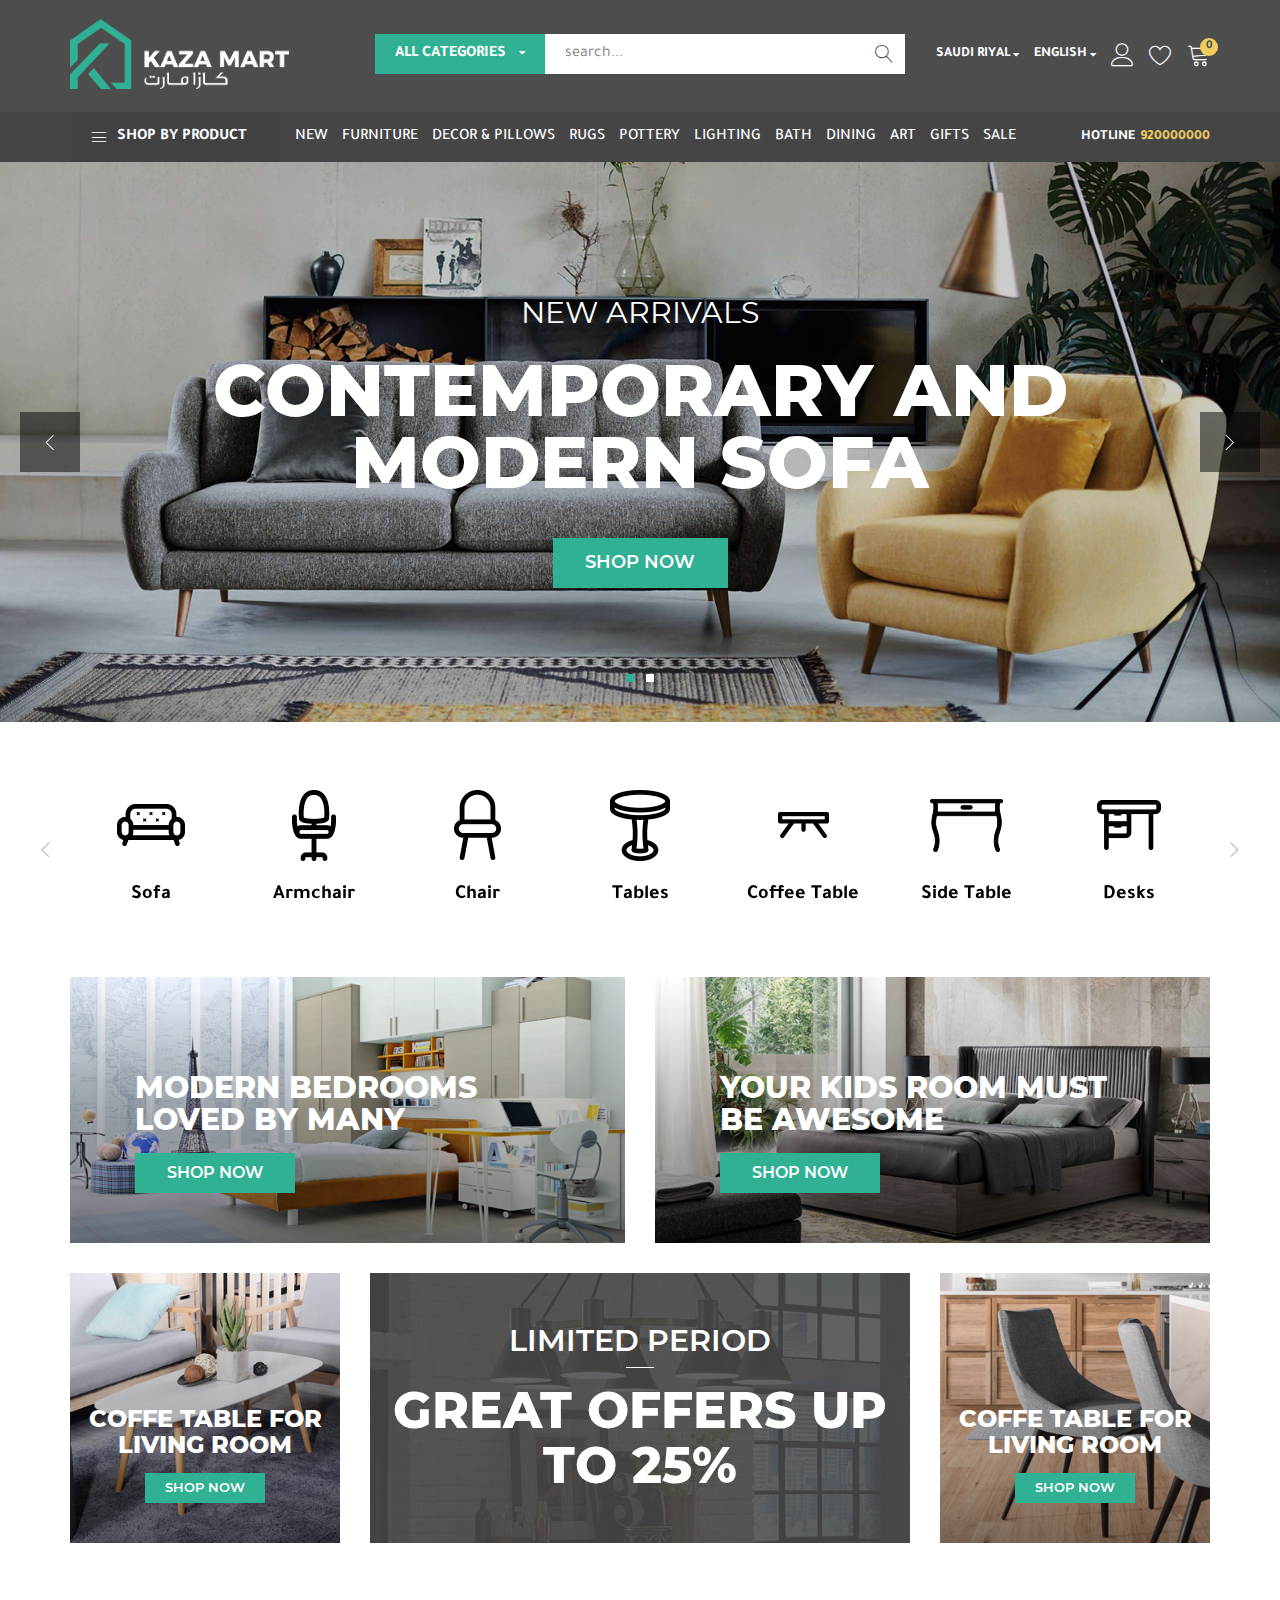
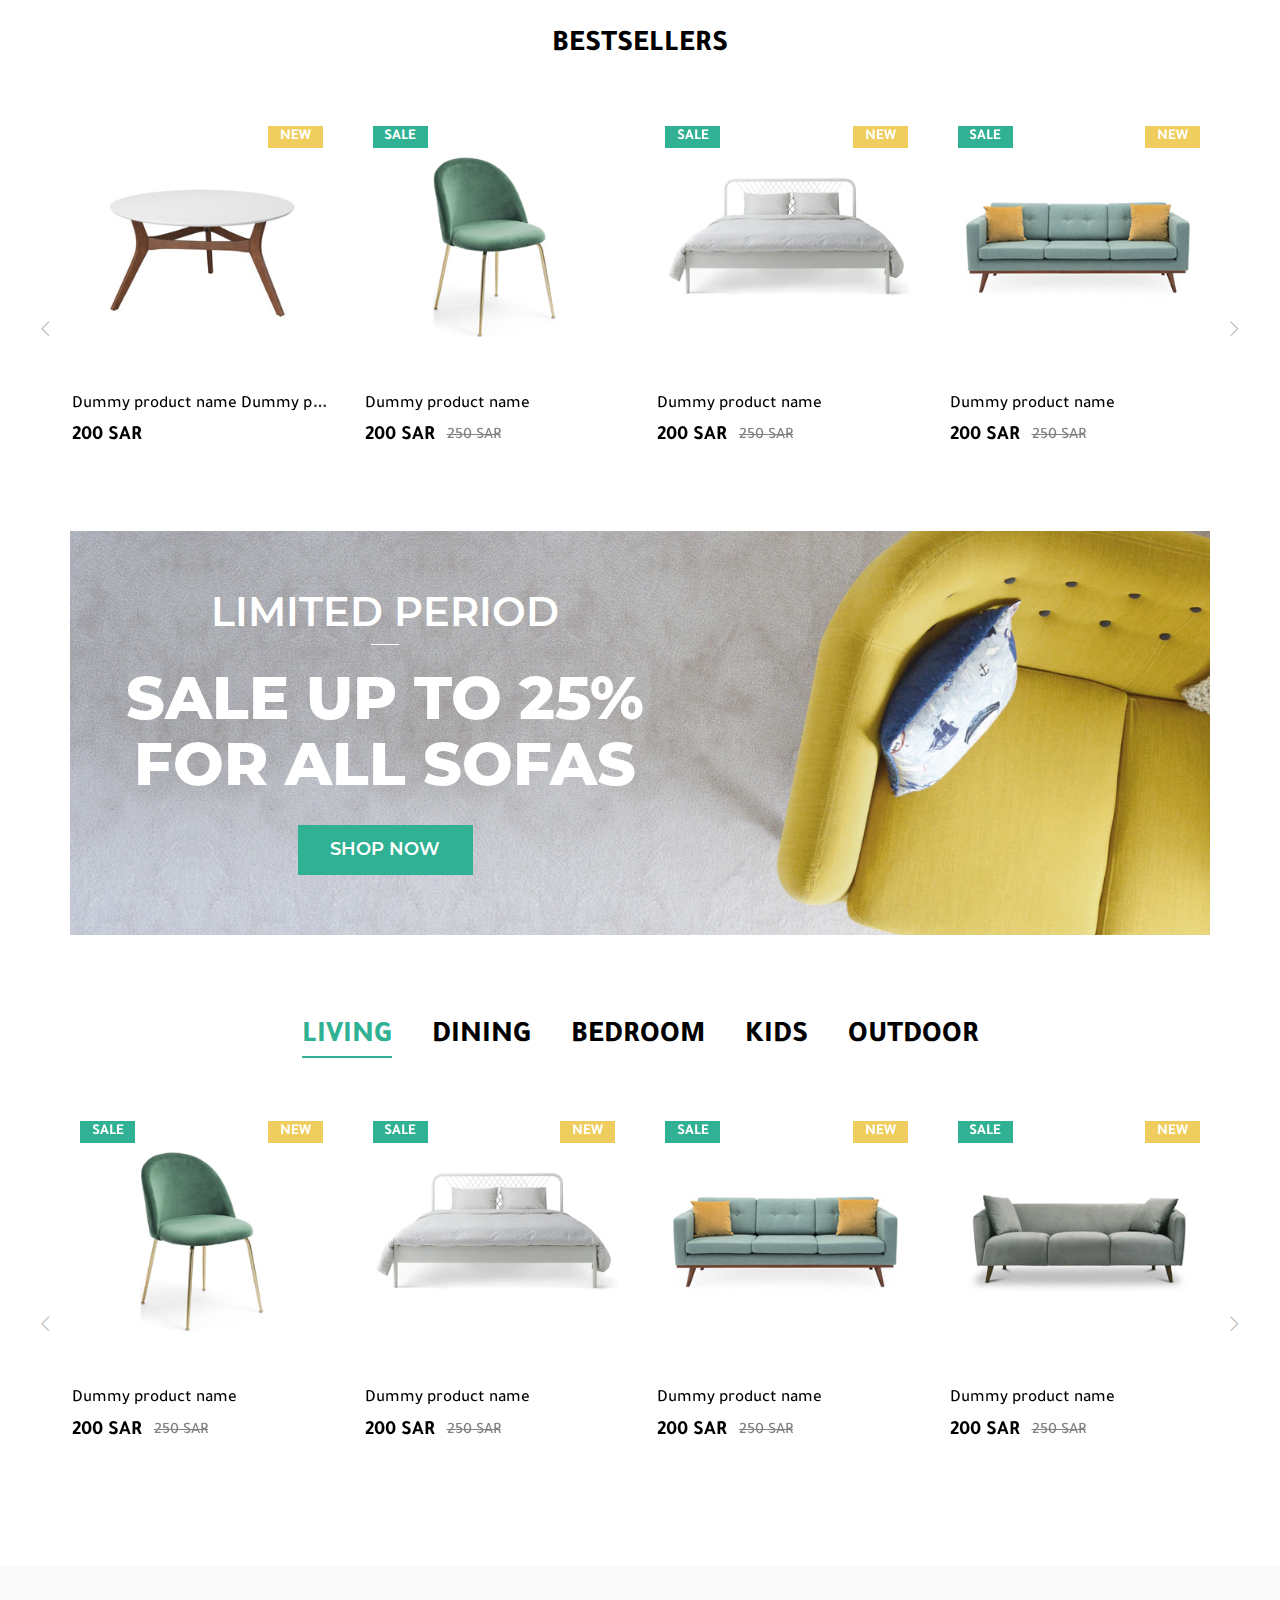
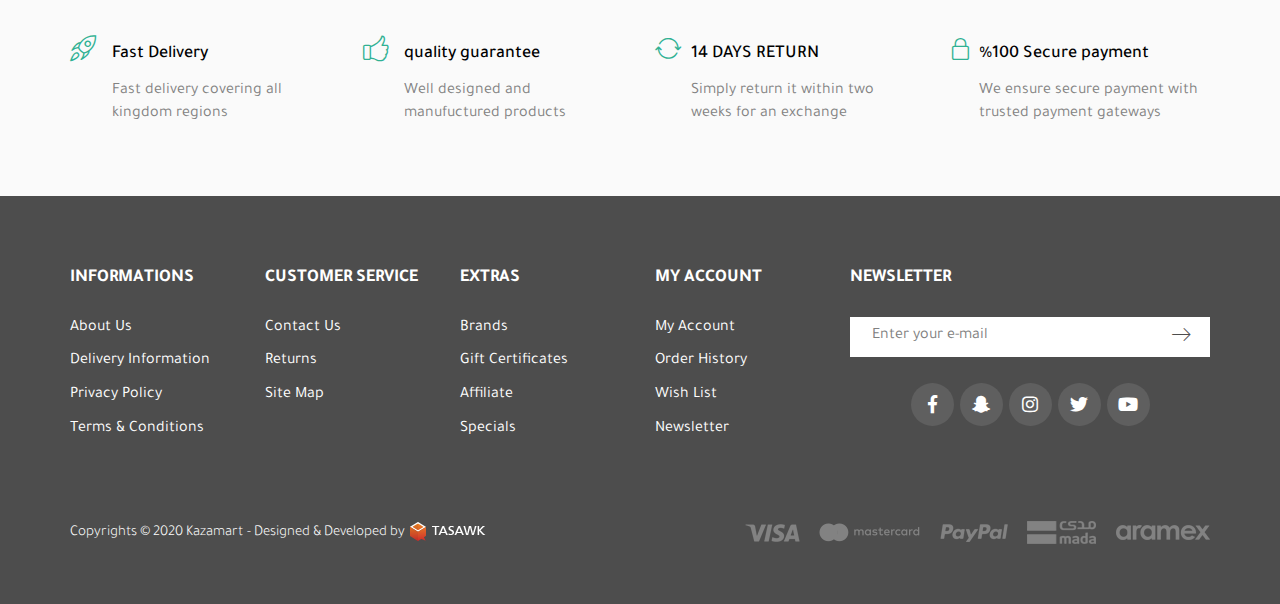
==== commit 10779bb9: "en" ====
--- a/index.html
+++ b/index.html
@@ -17,7 +17,7 @@
 <body class="overflow">
   <!-- start preloader -->
   <div class="pre-loader">
-    <div class="content"><img src="images/logo.png" alt="logo" />
+    <div class="content"><img src="images/logo-en.png" alt="logo" />
       <div class="progress-bar"><span class="bar"><span class="progress"></span></span></div>
     </div>
   </div>
@@ -27,7 +27,7 @@
   <header>
     <div class="container">
       <div class="header">
-        <a href="#!" class="logo"><img src="images/logo.png" class="img-responsive"></a>
+        <a href="index.html" class="logo"><img src="images/logo-en.png" class="img-responsive"></a>
         <div class="search-form">
           <span class="lnr lnr-cross close-btn"></span>
           <div class="search-cont">
@@ -59,8 +59,8 @@
             <div class="drop-cont">
               <span class="fixall top-anchor">English</span>
               <div class="top-dropdown">
-                <a href="index.html" class="fixall drop-anchor">العربية</a>
-                <a href="index-en.html" class="fixall drop-anchor">English</a>
+                <a href="index-ar.html" class="fixall drop-anchor">العربية</a>
+                <a href="index.html" class="fixall drop-anchor">English</a>
               </div>
             </div>
           </div>
@@ -119,12 +119,12 @@
             <a href="#!" class="nav-anchor fixall">English</a>
             <ul class="sub-list fixall list-unstyled">
               <li class="sub-li">
-                <a href="#!" class="sub-a fixall">
+                <a href="index-ar.html" class="sub-a fixall">
                   العربية
                 </a>
               </li>
               <li class="sub-li">
-                <a href="#!" class="sub-a fixall">
+                <a href="index.html" class="sub-a fixall">
                   English
                 </a>
               </li>
@@ -204,12 +204,6 @@
                   <a href="#!" class="sub-a fixall">
                     <div class="cat-img"><img src="images/cat8.png" class="img-responsive"></div>
                     <span class="cat-name">Consoles</span>
-                  </a>
-                </li>
-                <li class="sub-li">
-                  <a href="#!" class="sub-a fixall">
-                    <div class="cat-img"><img src="images/cat1.png" class="img-responsive"></div>
-                    <span class="cat-name">Sofa</span>
                   </a>
                 </li>
               </ul>
@@ -240,7 +234,7 @@
         </ul>
         <a class="call fixall" href="tel:920000000">
           <span>HOTLINE </span>
-          <span class="number" class="fixall">920000000</span>
+          <span class="number fixall">920000000</span>
         </a>
       </div>
     </div>
@@ -452,12 +446,11 @@
                 <a href="#!" class="pro-img fixall">
                   <img src="images/pro1.jpg" class="img-responsive">
                   <span class="mo-new">NEW</span>
-                  <span class="mo-sale">SALE</span>
-                </a>
-                <h3 class="pro-name fixall"><a href="#!" class="fixall">Dummy product name</a></h3>
+                </a>
+                <h3 class="pro-name fixall"><a href="#!" class="fixall">Dummy product name Dummy product name Dummy
+                    product name</a></h3>
                 <div class="mo-prices">
                   <span class="mo-price">200 SAR</span>
-                  <span class="mo-oldprice">250 SAR</span>
                 </div>
               </div>
             </div>
@@ -465,7 +458,6 @@
               <div class="product">
                 <a href="#!" class="pro-img fixall">
                   <img src="images/pro2.jpg" class="img-responsive">
-                  <span class="mo-new">NEW</span>
                   <span class="mo-sale">SALE</span>
                 </a>
                 <h3 class="pro-name fixall"><a href="#!" class="fixall">Dummy product name</a></h3>
@@ -1079,7 +1071,7 @@
           </div>
           <div class="col-lg-2 col-sm-3 col-xs-12">
             <div class="nav-foot-cont">
-              <h3 class="fixall nav-foot-header foot-header">Account</h3>
+              <h3 class="fixall nav-foot-header foot-header">My Account</h3>
               <ul class="nav-foot fixall list-unstyled">
                 <li class="nav-foot-li fixall"><a href="#!" class="nav-foot-link fixall">My Account</a>
                 </li>
@@ -1128,14 +1120,4 @@
   <script src="js/main.js"></script>
 </body>
 
-</HTML>
-<!--
-Sofa
-Armchair
-Chair
-Tables
-Coffee table
-Side Table
-Desks
-Consoles
--->+</HTML>--- a/css/main.css
+++ b/css/main.css
@@ -236,6 +236,9 @@
 .mo-navbar > li.nav-li {
   margin: 0 7px;
 }
+html[dir=rtl] .mo-navbar > li.nav-li {
+  margin: 0 5px;
+}
 @media (max-width: 1199px) {
   .mo-navbar > li.nav-li {
     margin: 0;
@@ -244,6 +247,9 @@
 @media (min-width: 1500px) {
   .mo-navbar > li.nav-li {
     margin: 0 17px;
+  }
+  html[dir=rtl] .mo-navbar > li.nav-li {
+    margin: 0 15px;
   }
 }
 
@@ -285,6 +291,9 @@
   -o-transition: all 0.3s ease-in-out;
   -webkit-transition: all 0.3s ease-in-out;
   transition: all 0.3s ease-in-out;
+}
+html[dir=rtl] .call {
+  font-size: 16px;
 }
 @media (max-width: 1199px) {
   .call {
@@ -424,8 +433,15 @@
   display: block;
   position: relative;
 }
+html[dir=rtl] .main-slide {
+  height: 100%;
+}
 .main-slide img {
   width: 100%;
+}
+html[dir=rtl] .main-slide img {
+  height: 100%;
+  object-fit: cover;
 }
 .main-slide .slide-info {
   position: absolute;
@@ -443,6 +459,9 @@
   color: #fff;
   text-transform: uppercase;
 }
+html[dir=rtl] .main-slide .slide-info {
+  font-family: ar;
+}
 @media (max-width: 992px) {
   .main-slide .slide-info {
     background-color: rgba(0, 0, 0, 0.3);
@@ -474,6 +493,14 @@
   font-weight: normal;
   margin-bottom: 25px;
 }
+html[dir=rtl] .main-slide .slide-smallhead {
+  font-size: 40px;
+}
+@media (max-width: 992px) {
+  html[dir=rtl] .main-slide .slide-smallhead {
+    font-size: 30px;
+  }
+}
 @media (max-width: 992px) {
   .main-slide .slide-smallhead {
     font-size: 20px;
@@ -486,6 +513,14 @@
   line-height: 1;
   margin-bottom: 40px;
 }
+html[dir=rtl] .main-slide .slide-head {
+  font-size: 80px;
+}
+@media (max-width: 992px) {
+  html[dir=rtl] .main-slide .slide-head {
+    font-size: 35px;
+  }
+}
 @media (max-width: 992px) {
   .main-slide .slide-head {
     font-size: 25px;
@@ -516,6 +551,9 @@
     height: 30px;
     font-size: 14px;
     display: none;
+  }
+  html[dir=rtl] .main-slide .shop-now {
+    font-size: 16px;
   }
 }
 
@@ -1084,6 +1122,9 @@
   font-family: en;
   font-weight: normal;
 }
+html[dir=rtl] .banner {
+  font-family: ar;
+}
 .banner img {
   width: 100%;
   height: 100%;
@@ -1162,6 +1203,9 @@
   font-family: en;
   font-weight: normal;
 }
+html[dir=rtl] .offer-banner {
+  font-family: ar;
+}
 @media (max-width: 992px) {
   .offer-banner {
     order: 2;
@@ -1663,7 +1707,7 @@
 
 header {
   position: relative;
-  z-index: 3;
+  z-index: 4;
 }
 @media (max-width: 992px) {
   header {
@@ -1800,7 +1844,7 @@
   box-shadow: 0px 0px 10px 0px rgba(0, 0, 0, 0.15);
   visibility: hidden;
   opacity: 0;
-  z-index: 3;
+  z-index: 4;
   -moz-transition: all 0.3s ease-in-out;
   -o-transition: all 0.3s ease-in-out;
   -webkit-transition: all 0.3s ease-in-out;
@@ -1879,6 +1923,9 @@
 .user-drop-cont {
   margin: 0;
 }
+html[dir=rtl] .user-drop-cont {
+  margin: 0;
+}
 .user-drop-cont .top-dropdown {
   top: 125%;
 }
@@ -1915,6 +1962,9 @@
   }
 }
 .user-anchor.mo-log-icon {
+  margin: 0;
+}
+html[dir=rtl] .user-anchor.mo-log-icon {
   margin: 0;
 }
 .user-anchor .count {
@@ -2151,6 +2201,9 @@
   right: 25px;
   font-size: 23px;
   color: #828282;
+}
+nav .xs-li {
+  display: none;
 }
 @media (max-width: 992px) {
   nav {
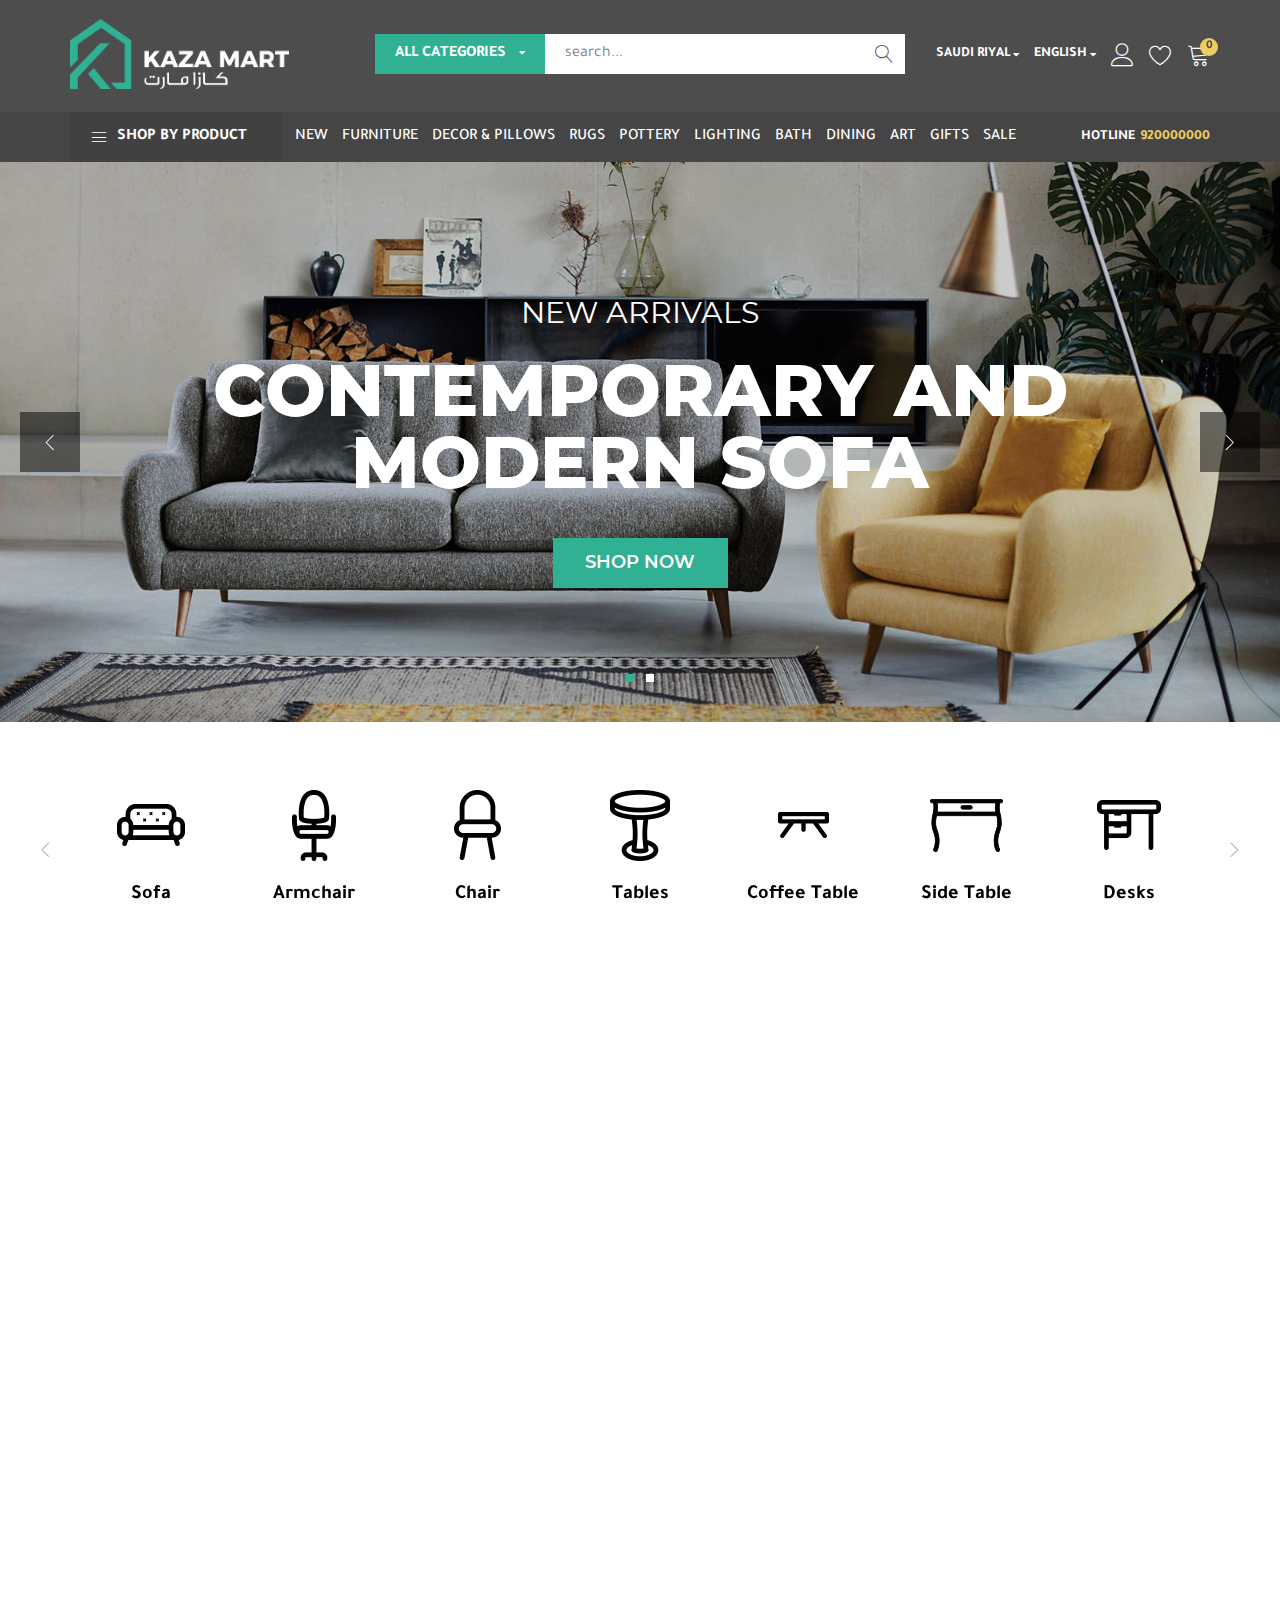
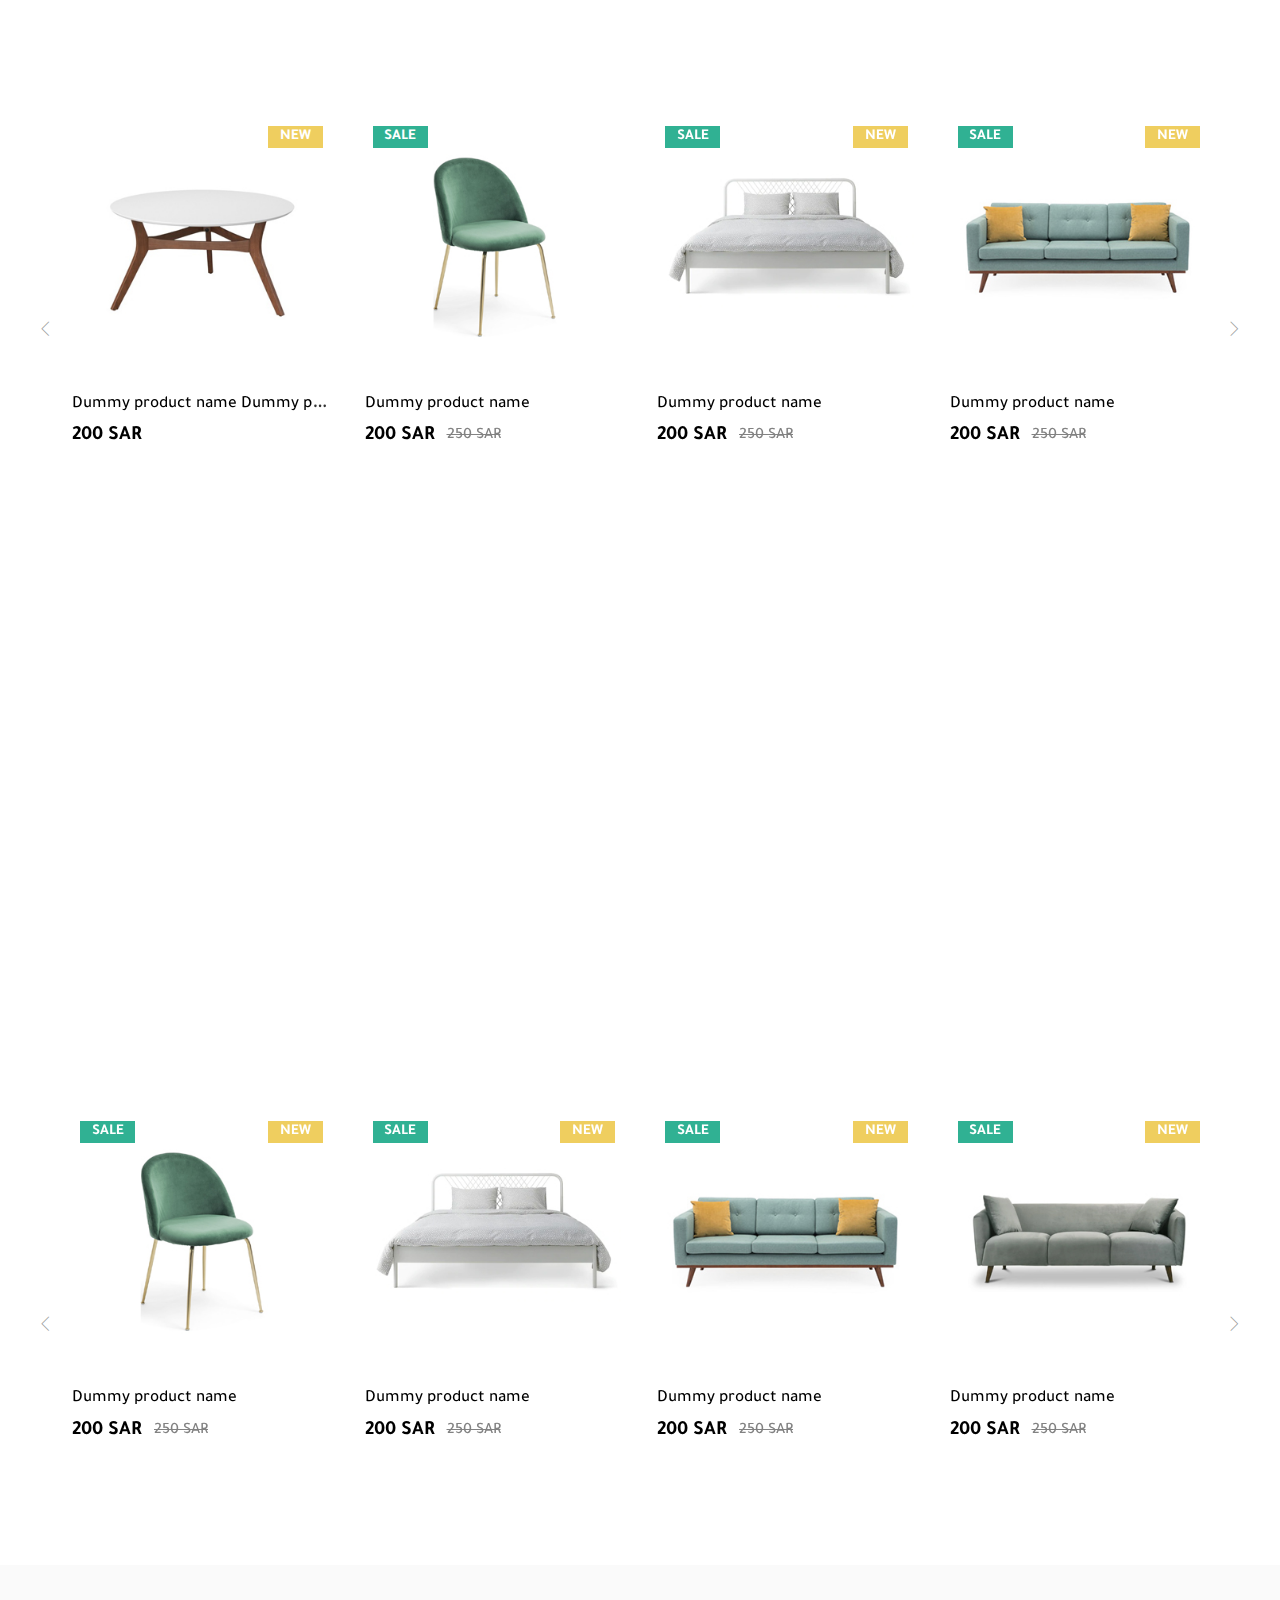
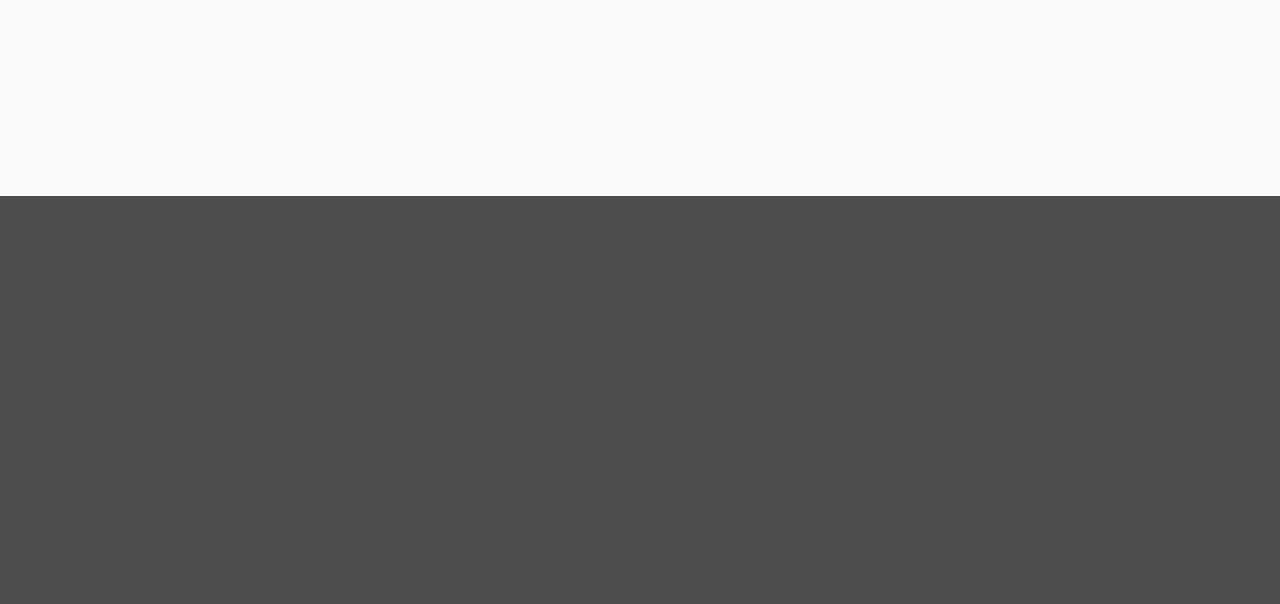
==== commit 2919d3d8: "en" ====
--- a/index.html
+++ b/index.html
@@ -9,6 +9,7 @@
   <link rel="stylesheet" href="css/bootstrap.min.css" />
   <link rel="stylesheet" href="css/bootstrap-select.min.css" />
   <link rel="stylesheet" href="css/swiper.min.css" />
+  <link rel="stylesheet" href="css/animate.css" />
   <link rel="stylesheet" href="css/fontawesome.min.css" />
   <link rel="stylesheet" href="css/Linearicons.css" />
   <link rel="stylesheet" href="css/main.css" />
@@ -251,12 +252,12 @@
               <img src="images/slider.jpg" class="img-responsive">
               <div class="slide-info">
                 <div class="info-flex">
-                  <h5 class="slide-smallhead fixall">NEW ARRIVALS</h5>
-                  <h1 class="slide-head fixall">
+                  <h5 class="slide-smallhead fixall wow fadeInUp">NEW ARRIVALS</h5>
+                  <h1 class="slide-head fixall wow fadeInUp" data-wow-delay="0.2s">
                     Contemporary
                     AND Modern sofa
                   </h1>
-                  <span class="shop-now">SHOP NOW</span>
+                  <span class="shop-now wow fadeInUp" data-wow-delay="0.4s">SHOP NOW</span>
                 </div>
               </div>
             </a>
@@ -294,7 +295,7 @@
         <div class="swiper-container">
           <div class="swiper-wrapper">
             <div class="swiper-slide">
-              <div class="cat-cont">
+              <div class="cat-cont wow fadeInUp">
                 <a href="#!" class="cat fixall">
                   <div class="cat-img"><img src="images/cat1.png" class="img-responsive"></div>
                   <span class="cat-name">Sofa</span>
@@ -302,7 +303,7 @@
               </div>
             </div>
             <div class="swiper-slide">
-              <div class="cat-cont">
+              <div class="cat-cont wow fadeInUp" data-wow-delay="0.1s">
                 <a href="#!" class="cat fixall">
                   <div class="cat-img"><img src="images/cat2.png" class="img-responsive"></div>
                   <span class="cat-name">Armchair</span>
@@ -310,7 +311,7 @@
               </div>
             </div>
             <div class="swiper-slide">
-              <div class="cat-cont">
+              <div class="cat-cont wow fadeInUp" data-wow-delay="0.2s">
                 <a href="#!" class="cat fixall">
                   <div class="cat-img"><img src="images/cat3.png" class="img-responsive"></div>
                   <span class="cat-name">Chair</span>
@@ -318,7 +319,7 @@
               </div>
             </div>
             <div class="swiper-slide">
-              <div class="cat-cont">
+              <div class="cat-cont wow fadeInUp" data-wow-delay="0.3s">
                 <a href="#!" class="cat fixall">
                   <div class="cat-img"><img src="images/cat4.png" class="img-responsive"></div>
                   <span class="cat-name">Tables</span>
@@ -326,7 +327,7 @@
               </div>
             </div>
             <div class="swiper-slide">
-              <div class="cat-cont">
+              <div class="cat-cont wow fadeInUp" data-wow-delay="0.4s">
                 <a href="#!" class="cat fixall">
                   <div class="cat-img"><img src="images/cat5.png" class="img-responsive"></div>
                   <span class="cat-name">Coffee table</span>
@@ -334,7 +335,7 @@
               </div>
             </div>
             <div class="swiper-slide">
-              <div class="cat-cont">
+              <div class="cat-cont wow fadeInUp" data-wow-delay="0.5s">
                 <a href="#!" class="cat fixall">
                   <div class="cat-img"><img src="images/cat6.png" class="img-responsive"></div>
                   <span class="cat-name">Side Table</span>
@@ -342,7 +343,7 @@
               </div>
             </div>
             <div class="swiper-slide">
-              <div class="cat-cont">
+              <div class="cat-cont wow fadeInUp" data-wow-delay="0.6s">
                 <a href="#!" class="cat fixall">
                   <div class="cat-img"><img src="images/cat7.png" class="img-responsive"></div>
                   <span class="cat-name">Desks</span>
@@ -350,7 +351,7 @@
               </div>
             </div>
             <div class="swiper-slide">
-              <div class="cat-cont">
+              <div class="cat-cont wow fadeInUp" data-wow-delay="0.7s">
                 <a href="#!" class="cat fixall">
                   <div class="cat-img"><img src="images/cat8.png" class="img-responsive"></div>
                   <span class="cat-name">Consoles</span>
@@ -374,7 +375,7 @@
     <div class="container">
       <div class="row">
         <div class="col-md-6">
-          <a href="#!" class="banner fixall">
+          <a href="#!" class="banner fixall wow fadeInUp">
             <img src="images/banner1.jpg" class="img-responsive">
             <div class="banner-info">
               <h2 class="banner-name fixall">Modern Bedrooms
@@ -384,7 +385,7 @@
           </a>
         </div>
         <div class="col-md-6">
-          <a href="#!" class="banner fixall">
+          <a href="#!" class="banner fixall wow fadeInUp" data-wow-delay="0.2s">
             <img src="images/banner2.jpg" class="img-responsive">
             <div class="banner-info">
               <h2 class="banner-name fixall">your kids room
@@ -402,7 +403,7 @@
   <div class="grid-banners-cont">
     <div class="container">
       <div class="grid-banners">
-        <a href="#!" class="banner fixall">
+        <a href="#!" class="banner fixall wow fadeInUp">
           <img src="images/banner3.jpg" class="img-responsive">
           <div class="banner-info">
             <h2 class="banner-name fixall">Coffe table
@@ -411,7 +412,7 @@
           </div>
         </a>
 
-        <a href="#!" class="offer-banner fixall">
+        <a href="#!" class="offer-banner fixall wow zoomIn" data-wow-delay="0.4s">
           <img src="images/banneroffer.jpg" class="img-responsive">
           <div class="banner-info">
             <h3 class="banner-subhead fixall">limited period</h3>
@@ -420,7 +421,7 @@
           </div>
         </a>
 
-        <a href="#!" class="banner fixall">
+        <a href="#!" class="banner fixall wow fadeInUp" data-wow-delay="0.2s">
           <img src="images/banner4.jpg" class="img-responsive">
           <div class="banner-info">
             <h2 class="banner-name fixall">Coffe table
@@ -437,7 +438,7 @@
   <!-- Start products -->
   <div class="products-slider-sec">
     <div class="container">
-      <h2 class="sec-head fixall">BESTSELLERS</h2>
+      <h2 class="sec-head fixall wow fadeInUp">BESTSELLERS</h2>
       <div class="products-slider bestseller">
         <div class="swiper-container">
           <div class="swiper-wrapper">
@@ -525,12 +526,12 @@
   <div class="single-banner">
     <div class="container">
       <a href="#!" class="banner fixall">
-        <img src="images/banner6.jpg" class="img-responsive">
+        <img src="images/banner6.jpg" class="img-responsive wow fadeIn">
         <div class="banner-info">
-          <h3 class="banner-subhead fixall">limited period</h3>
-          <h2 class="banner-head fixall">Sale up to 25%
+          <h3 class="banner-subhead fixall wow fadeInUp" data-wow-delay="0.1s">limited period</h3>
+          <h2 class="banner-head fixall wow fadeInUp" data-wow-delay="0.3s">Sale up to 25%
             for all sofas</h2>
-          <span class="shop-now">SHOP NOW</span>
+          <span class="shop-now wow fadeInUp" data-wow-delay="0.5s">SHOP NOW</span>
         </div>
       </a>
     </div>
@@ -543,11 +544,16 @@
       <div class="headers-cont">
         <div class="sliders-head">
           <ul class="mo-nav fixall list-unstyled">
-            <li class="active fixall"><a data-toggle="tab" href="#cat1" class="fixall tab-link">Living</a></li>
-            <li class="fixall"><a data-toggle="tab" href="#cat2" class="fixall tab-link"> Dining</a></li>
-            <li class="fixall"><a data-toggle="tab" href="#cat3" class="fixall tab-link"> bedroom</a></li>
-            <li class="fixall"><a data-toggle="tab" href="#cat4" class="fixall tab-link"> kids</a></li>
-            <li class="fixall"><a data-toggle="tab" href="#cat5" class="fixall tab-link"> outdoor</a></li>
+            <li class="active fixall wow fadeInUp">
+              <a data-toggle="tab" href="#cat1" class="fixall tab-link">Living</a></li>
+            <li class="fixall wow fadeInUp" data-wow-delay="0.1s">
+              <a data-toggle="tab" href="#cat2" class="fixall tab-link"> Dining</a></li>
+            <li class="fixall wow fadeInUp" data-wow-delay="0.2s">
+              <a data-toggle="tab" href="#cat3" class="fixall tab-link"> bedroom</a></li>
+            <li class="fixall wow fadeInUp" data-wow-delay="0.3s">
+              <a data-toggle="tab" href="#cat4" class="fixall tab-link"> kids</a></li>
+            <li class="fixall wow fadeInUp" data-wow-delay="0.4s">
+              <a data-toggle="tab" href="#cat5" class="fixall tab-link"> outdoor</a></li>
           </ul>
         </div>
       </div>
@@ -969,7 +975,7 @@
       <div class="feats">
         <div class="row">
           <div class="col-md-3">
-            <div class="feat">
+            <div class="feat wow fadeInUp">
               <div class="feat-img"><span class="lnr lnr-rocket"></span></div>
               <div class="feat-info">
                 <h5 class="feat-title fixall">Fast Delivery
@@ -982,7 +988,7 @@
             </div>
           </div>
           <div class="col-md-3">
-            <div class="feat">
+            <div class="feat wow fadeInUp" data-wow-delay="0.2s">
               <div class="feat-img"><span class="lnr lnr-thumbs-up"></span></div>
               <div class="feat-info">
                 <h5 class="feat-title fixall">quality guarantee</h5>
@@ -994,7 +1000,7 @@
             </div>
           </div>
           <div class="col-md-3">
-            <div class="feat">
+            <div class="feat wow fadeInUp" data-wow-delay="0.4s">
               <div class="feat-img"><span class="lnr lnr-sync"></span></div>
               <div class="feat-info">
                 <h5 class="feat-title fixall"> 14 DAYS RETURN
@@ -1008,7 +1014,7 @@
             </div>
           </div>
           <div class="col-md-3">
-            <div class="feat">
+            <div class="feat wow fadeInUp" data-wow-delay="0.6s">
               <div class="feat-img"><span class="lnr lnr-lock"></span></div>
               <div class="feat-info">
                 <h5 class="feat-title fixall"> %100 Secure payment
@@ -1032,7 +1038,7 @@
       <div class="footer">
         <div class="row">
           <div class="col-lg-2 col-sm-3 col-xs-12">
-            <div class="nav-foot-cont">
+            <div class="nav-foot-cont wow fadeInUp">
               <h3 class="fixall nav-foot-header foot-header">informations</h3>
               <ul class="nav-foot fixall list-unstyled">
                 <li class="nav-foot-li fixall"><a href="#!" class="nav-foot-link fixall">About us</a>
@@ -1044,7 +1050,7 @@
             </div>
           </div>
           <div class="col-lg-2 col-sm-3 col-xs-12">
-            <div class="nav-foot-cont">
+            <div class="nav-foot-cont wow fadeInUp" data-wow-delay="0.2s">
               <h3 class="fixall nav-foot-header foot-header">Customer Service</h3>
               <ul class="nav-foot fixall list-unstyled">
                 <li class="nav-foot-li fixall"><a href="#!" class="nav-foot-link fixall">Contact Us</a>
@@ -1055,7 +1061,7 @@
             </div>
           </div>
           <div class="col-lg-2 col-sm-3 col-xs-12">
-            <div class="nav-foot-cont">
+            <div class="nav-foot-cont wow fadeInUp" data-wow-delay="0.4s">
               <h3 class="fixall nav-foot-header foot-header">Extras</h3>
               <ul class="nav-foot fixall list-unstyled">
                 <li class="nav-foot-li fixall"><a href="#!" class="nav-foot-link fixall">Brands</a>
@@ -1070,7 +1076,7 @@
             </div>
           </div>
           <div class="col-lg-2 col-sm-3 col-xs-12">
-            <div class="nav-foot-cont">
+            <div class="nav-foot-cont wow fadeInUp" data-wow-delay="0.6s">
               <h3 class="fixall nav-foot-header foot-header">My Account</h3>
               <ul class="nav-foot fixall list-unstyled">
                 <li class="nav-foot-li fixall"><a href="#!" class="nav-foot-link fixall">My Account</a>
@@ -1083,23 +1089,25 @@
             </div>
           </div>
           <div class="col-lg-4 col-xs-12">
-            <div class="news-letter">
-              <h3 class="fixall news-header foot-header">Newsletter</h3>
-              <div class="newsletter-cont">
-                <input type="email" class="fixall newsletter-input" placeholder="Enter your e-mail">
-                <button class="fixall newsletter-button"></button>
-              </div>
-            </div>
-            <div class="social">
-              <a href="#!" class="social-link fixall"><i class="fab fa-facebook-f"></i></a>
-              <a href="#!" class="social-link fixall"><i class="fab fa-snapchat-ghost"></i></a>
-              <a href="#!" class="social-link fixall"><i class="fab fa-instagram"></i></a>
-              <a href="#!" class="social-link fixall"><i class="fab fa-twitter"></i></a>
-              <a href="#!" class="social-link fixall"><i class="fab fa-youtube"></i></a>
-            </div>
-          </div>
-        </div>
-        <div class="last-footer">
+            <div class="cont wow fadeInUp" data-wow-delay="0.8s">
+              <div class="news-letter">
+                <h3 class="fixall news-header foot-header">Newsletter</h3>
+                <div class="newsletter-cont">
+                  <input type="email" class="fixall newsletter-input" placeholder="Enter your e-mail">
+                  <button class="fixall newsletter-button"></button>
+                </div>
+              </div>
+              <div class="social">
+                <a href="#!" class="social-link fixall"><i class="fab fa-facebook-f"></i></a>
+                <a href="#!" class="social-link fixall"><i class="fab fa-snapchat-ghost"></i></a>
+                <a href="#!" class="social-link fixall"><i class="fab fa-instagram"></i></a>
+                <a href="#!" class="social-link fixall"><i class="fab fa-twitter"></i></a>
+                <a href="#!" class="social-link fixall"><i class="fab fa-youtube"></i></a>
+              </div>
+            </div>
+          </div>
+        </div>
+        <div class="last-footer wow fadeInDown">
           <div class="copytight">
             <div class="client-rights">Copyrights © 2020 Kazamart</div>
             <div class="tasawk">- Designed & Developed by<a href="https://tasawk.com.sa/en" class="fixall"><img
@@ -1117,6 +1125,7 @@
   <script src="js/bootstrap.min.js"></script>
   <script src="js/bootstrap-select.min.js"></script>
   <script src="js/swiper.min.js"></script>
+  <script src="js/wow.min.js"></script>
   <script src="js/main.js"></script>
 </body>
 
--- a/css/main.css
+++ b/css/main.css
@@ -498,7 +498,7 @@
 }
 @media (max-width: 992px) {
   html[dir=rtl] .main-slide .slide-smallhead {
-    font-size: 30px;
+    font-size: 20px;
   }
 }
 @media (max-width: 992px) {
@@ -518,7 +518,7 @@
 }
 @media (max-width: 992px) {
   html[dir=rtl] .main-slide .slide-head {
-    font-size: 35px;
+    font-size: 25px;
   }
 }
 @media (max-width: 992px) {
@@ -1035,6 +1035,9 @@
   .col-banners .banner .banner-name {
     width: 65%;
   }
+  html[dir=rtl] .col-banners .banner .banner-name {
+    width: 100%;
+  }
 }
 @media (max-width: 992px) {
   .col-banners .banner .banner-name {
@@ -1047,11 +1050,17 @@
   height: 40px;
   font-size: 16px;
 }
+html[dir=rtl] .col-banners .banner .shop-now {
+  font-size: 18px;
+}
 @media (max-width: 992px) {
   .col-banners .banner .shop-now {
     width: 120px;
     height: 30px;
     font-size: 14px;
+  }
+  html[dir=rtl] .col-banners .banner .shop-now {
+    font-size: 16px;
   }
 }
 
@@ -1106,11 +1115,17 @@
   height: 30px;
   font-size: 12.6px;
 }
+html[dir=rtl] .grid-banners .banner .shop-now {
+  font-size: 14px;
+}
 @media (max-width: 992px) {
   .grid-banners .banner .shop-now {
     width: 120px;
     height: 30px;
     font-size: 14px;
+  }
+  html[dir=rtl] .grid-banners .banner .shop-now {
+    font-size: 16px;
   }
 }
 
@@ -1293,6 +1308,15 @@
   justify-content: center;
   width: 530px;
   left: 50px;
+  right: auto;
+}
+html[dir=rtl] .single-banner .banner-info {
+  width: 600px;
+}
+@media (max-width: 992px) {
+  html[dir=rtl] .single-banner .banner-info {
+    width: 70%;
+  }
 }
 @media (min-width: 1500px) {
   .single-banner .banner-info {
@@ -1481,7 +1505,7 @@
 .headers-cont::-webkit-scrollbar {
   background-color: #fff;
   width: 0;
-  height: 2px;
+  height: 0;
 }
 .headers-cont::-webkit-scrollbar-thumb {
   background-color: #30b193;
@@ -1504,6 +1528,14 @@
   flex-direction: column;
   align-items: center;
   justify-content: center;
+}
+html[dir=rtl] .sliders-head .mo-nav li {
+  margin: 0 15px;
+}
+@media (max-width: 992px) {
+  html[dir=rtl] .sliders-head .mo-nav li {
+    margin: 0 10px;
+  }
 }
 @media (max-width: 992px) {
   .sliders-head .mo-nav li {
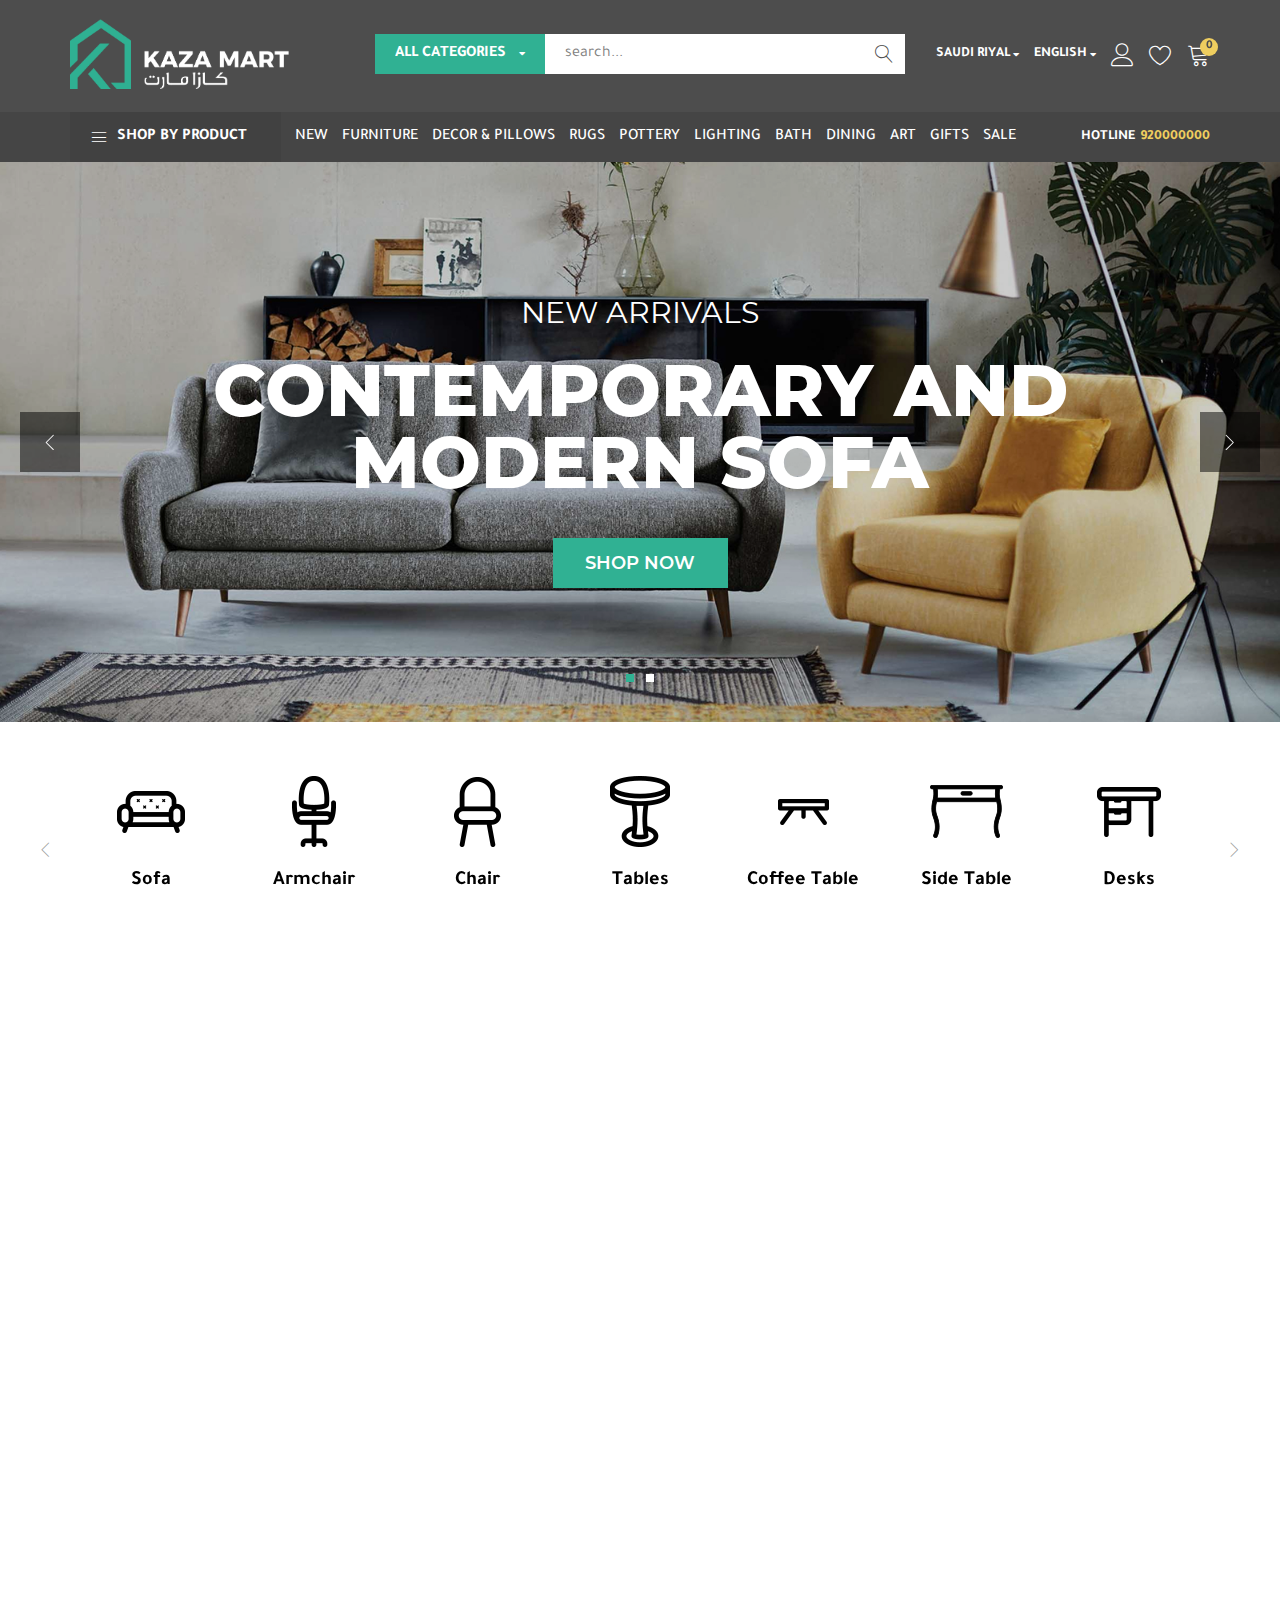
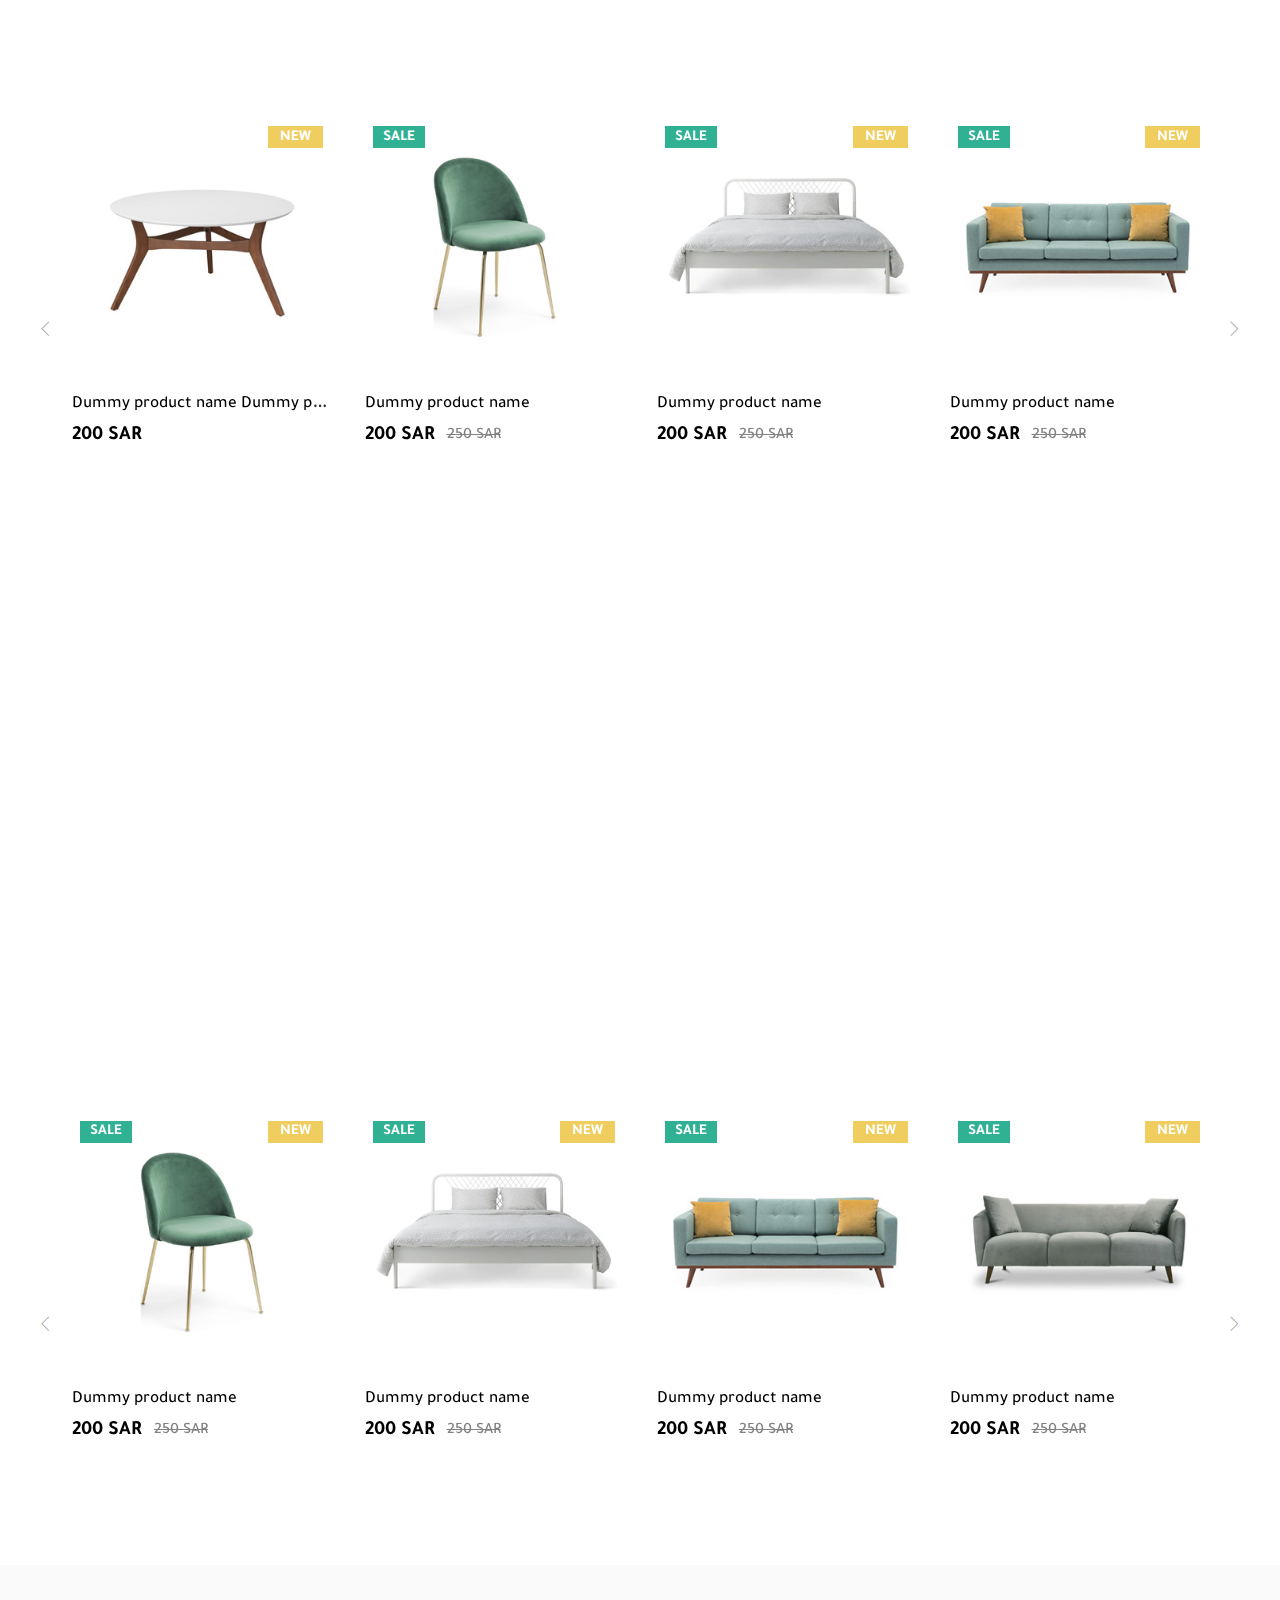
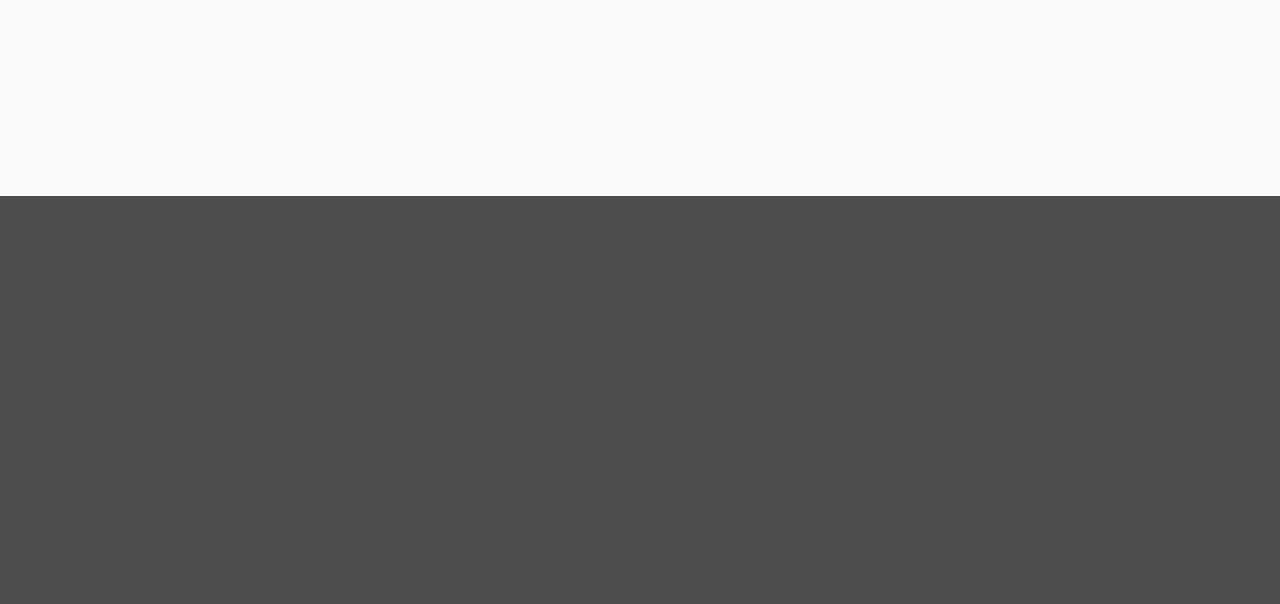
==== commit dade15a4: "edits" ====
--- a/index.html
+++ b/index.html
@@ -18,7 +18,7 @@
 <body class="overflow">
   <!-- start preloader -->
   <div class="pre-loader">
-    <div class="content"><img src="images/logo-en.png" alt="logo" />
+    <div class="content"><img src="images/pre.png" alt="logo" />
       <div class="progress-bar"><span class="bar"><span class="progress"></span></span></div>
     </div>
   </div>
@@ -28,7 +28,11 @@
   <header>
     <div class="container">
       <div class="header">
+        <a href="#!" class="user-anchor mo-menu-icon fixall">
+          <span class="lnr lnr-menu"></span>
+        </a>
         <a href="index.html" class="logo"><img src="images/logo-en.png" class="img-responsive"></a>
+        <a href="index.html" class="mobile-logo"><img src="images/logo-mobile.png" class="img-responsive"></a>
         <div class="search-form">
           <span class="lnr lnr-cross close-btn"></span>
           <div class="search-cont">
@@ -42,6 +46,10 @@
               <option>Side Table</option>
               <option>Desks</option>
               <option>Consoles</option>
+              <option>Commercial Furniture</option>
+              <option>Beds</option>
+              <option>Lighting</option>
+              <option>Cabinets</option>
             </select>
             <input type="text" class="search-input fixall" placeholder="search...">
             <button class="fixall search-button"><span class="lnr lnr-magnifier"></span></button>
@@ -69,9 +77,7 @@
             <a href="#!" class="user-anchor mo-search-icon fixall">
               <span class="lnr lnr-magnifier"></span>
             </a>
-            <a href="#!" class="user-anchor mo-menu-icon fixall">
-              <span class="lnr lnr-menu"></span>
-            </a>
+
             <div class="user-drop-cont drop-cont">
               <a href="#!" class="user-anchor mo-log-icon fixall">
                 <span class="lnr lnr-user"></span>
@@ -101,6 +107,9 @@
       <div class="nav-cont">
         <span class="lnr lnr-cross menu-close-btn"></span>
         <ul class="mo-navbar fixall list-unstyled">
+          <li class="nav-li fixall home-li">
+            <a href="#!" class="nav-anchor fixall">Home</a>
+          </li>
           <li class="nav-li fixall xs-li">
             <a href="#!" class="nav-anchor fixall">My Account</a>
             <ul class="sub-list fixall list-unstyled">
@@ -112,41 +121,6 @@
               <li class="sub-li">
                 <a href="#!" class="sub-a fixall">
                   Register
-                </a>
-              </li>
-            </ul>
-          </li>
-          <li class="nav-li fixall xs-li">
-            <a href="#!" class="nav-anchor fixall">English</a>
-            <ul class="sub-list fixall list-unstyled">
-              <li class="sub-li">
-                <a href="index-ar.html" class="sub-a fixall">
-                  العربية
-                </a>
-              </li>
-              <li class="sub-li">
-                <a href="index.html" class="sub-a fixall">
-                  English
-                </a>
-              </li>
-            </ul>
-          </li>
-          <li class="nav-li fixall xs-li">
-            <a href="#!" class="nav-anchor fixall">SAUDI RIYAL</a>
-            <ul class="sub-list fixall list-unstyled">
-              <li class="sub-li">
-                <a href="#!" class="sub-a fixall">
-                  SAUDI RIYAL
-                </a>
-              </li>
-              <li class="sub-li">
-                <a href="#!" class="sub-a fixall">
-                  U.S. dollar
-                </a>
-              </li>
-              <li class="sub-li">
-                <a href="#!" class="sub-a fixall">
-                  The UAE dirham
                 </a>
               </li>
             </ul>
@@ -205,6 +179,30 @@
                   <a href="#!" class="sub-a fixall">
                     <div class="cat-img"><img src="images/cat8.png" class="img-responsive"></div>
                     <span class="cat-name">Consoles</span>
+                  </a>
+                </li>
+                <li class="sub-li">
+                  <a href="#!" class="sub-a fixall">
+                    <div class="cat-img"><img src="images/cat9.png" class="img-responsive"></div>
+                    <span class="cat-name">Commercial Furniture</span>
+                  </a>
+                </li>
+                <li class="sub-li">
+                  <a href="#!" class="sub-a fixall">
+                    <div class="cat-img"><img src="images/cat10.png" class="img-responsive"></div>
+                    <span class="cat-name">Beds</span>
+                  </a>
+                </li>
+                <li class="sub-li">
+                  <a href="#!" class="sub-a fixall">
+                    <div class="cat-img"><img src="images/cat11.png" class="img-responsive"></div>
+                    <span class="cat-name">Lighting</span>
+                  </a>
+                </li>
+                <li class="sub-li">
+                  <a href="#!" class="sub-a fixall">
+                    <div class="cat-img"><img src="images/cat12.png" class="img-responsive"></div>
+                    <span class="cat-name">Cabinets</span>
                   </a>
                 </li>
               </ul>
@@ -232,6 +230,41 @@
             <a href="#!" class="nav-anchor fixall">gifts </a></li>
           <li class="nav-li fixall">
             <a href="#!" class="nav-anchor fixall">sale </a></li>
+          <li class="nav-li fixall xs-li">
+            <a href="#!" class="nav-anchor fixall">English</a>
+            <ul class="sub-list fixall list-unstyled">
+              <li class="sub-li">
+                <a href="index-ar.html" class="sub-a fixall">
+                  العربية
+                </a>
+              </li>
+              <li class="sub-li">
+                <a href="index.html" class="sub-a fixall">
+                  English
+                </a>
+              </li>
+            </ul>
+          </li>
+          <li class="nav-li fixall xs-li">
+            <a href="#!" class="nav-anchor fixall">SAUDI RIYAL</a>
+            <ul class="sub-list fixall list-unstyled">
+              <li class="sub-li">
+                <a href="#!" class="sub-a fixall">
+                  SAUDI RIYAL
+                </a>
+              </li>
+              <li class="sub-li">
+                <a href="#!" class="sub-a fixall">
+                  U.S. dollar
+                </a>
+              </li>
+              <li class="sub-li">
+                <a href="#!" class="sub-a fixall">
+                  The UAE dirham
+                </a>
+              </li>
+            </ul>
+          </li>
         </ul>
         <a class="call fixall" href="tel:920000000">
           <span>HOTLINE </span>
@@ -355,6 +388,38 @@
                 <a href="#!" class="cat fixall">
                   <div class="cat-img"><img src="images/cat8.png" class="img-responsive"></div>
                   <span class="cat-name">Consoles</span>
+                </a>
+              </div>
+            </div>
+            <div class="swiper-slide">
+              <div class="cat-cont wow fadeInUp" data-wow-delay="0.7s">
+                <a href="#!" class="cat fixall">
+                  <div class="cat-img"><img src="images/cat9.png" class="img-responsive"></div>
+                  <span class="cat-name">Commercial Furniture</span>
+                </a>
+              </div>
+            </div>
+            <div class="swiper-slide">
+              <div class="cat-cont wow fadeInUp" data-wow-delay="0.7s">
+                <a href="#!" class="cat fixall">
+                  <div class="cat-img"><img src="images/cat10.png" class="img-responsive"></div>
+                  <span class="cat-name">Beds</span>
+                </a>
+              </div>
+            </div>
+            <div class="swiper-slide">
+              <div class="cat-cont wow fadeInUp" data-wow-delay="0.7s">
+                <a href="#!" class="cat fixall">
+                  <div class="cat-img"><img src="images/cat11.png" class="img-responsive"></div>
+                  <span class="cat-name">Lighting</span>
+                </a>
+              </div>
+            </div>
+            <div class="swiper-slide">
+              <div class="cat-cont wow fadeInUp" data-wow-delay="0.7s">
+                <a href="#!" class="cat fixall">
+                  <div class="cat-img"><img src="images/cat12.png" class="img-responsive"></div>
+                  <span class="cat-name">Cabinets</span>
                 </a>
               </div>
             </div>
--- a/css/main.css
+++ b/css/main.css
@@ -618,7 +618,7 @@
     bottom: 0;
     width: 100%;
     height: 100%;
-    background-color: rgba(0, 0, 0, 0.5);
+    background-color: rgba(51, 51, 51, 0.9);
     z-index: 999;
     display: none;
   }
@@ -682,6 +682,7 @@
   .search-input {
     width: 100%;
     margin-top: 15px;
+    height: 48px;
   }
 }
 
@@ -786,7 +787,7 @@
 
 .mobile-select-cont {
   width: 100%;
-  height: 40px;
+  height: 48px;
   position: relative;
   background-color: #fff;
 }
@@ -930,6 +931,10 @@
   -o-transition: all 0.3s ease-in-out;
   -webkit-transition: all 0.3s ease-in-out;
   transition: all 0.3s ease-in-out;
+  line-height: 1.2;
+}
+html[dir=rtl] .sub-a .cat-name {
+  font-size: 17px;
 }
 .sub-a:hover .cat-img img {
   filter: invert(61%) sepia(62%) saturate(422%) hue-rotate(116deg) brightness(85%) contrast(93%);
@@ -999,11 +1004,15 @@
   font-size: 20px;
   color: #000000;
   font-weight: bold;
+  height: 56px;
   text-transform: capitalize;
   -moz-transition: all 0.3s ease-in-out;
   -o-transition: all 0.3s ease-in-out;
   -webkit-transition: all 0.3s ease-in-out;
   transition: all 0.3s ease-in-out;
+}
+html[dir=rtl] .cat .cat-name {
+  font-size: 17px;
 }
 .cat:hover .cat-img img {
   filter: invert(61%) sepia(62%) saturate(422%) hue-rotate(116deg) brightness(85%) contrast(93%);
@@ -1425,7 +1434,7 @@
   top: 10px;
   right: 10px;
   background-color: #efce5f;
-  width: 55px;
+  padding: 0 12px;
   height: 22px;
   display: flex;
   align-items: center;
@@ -1440,7 +1449,7 @@
   top: 10px;
   left: 10px;
   background-color: #30b193;
-  width: 55px;
+  padding: 0 10px;
   height: 22px;
   display: flex;
   align-items: center;
@@ -1470,10 +1479,21 @@
 .product .pro-name a:hover, .product .pro-name a:focus {
   color: #30b193;
 }
+@media (max-width: 992px) {
+  .product .pro-name {
+    text-align: center;
+  }
+}
 .product .mo-prices {
   display: flex;
   align-items: center;
   padding: 0 2px;
+}
+@media (max-width: 992px) {
+  .product .mo-prices {
+    justify-content: center;
+    text-align: center;
+  }
 }
 .product .mo-price {
   font-size: 20px;
@@ -1572,6 +1592,14 @@
   -webkit-transition: all 0.3s ease-in-out;
   transition: all 0.3s ease-in-out;
 }
+html[dir=rtl] .sliders-head .mo-nav li .tab-link {
+  font-size: 26px;
+}
+@media (max-width: 992px) {
+  html[dir=rtl] .sliders-head .mo-nav li .tab-link {
+    font-size: 21px;
+  }
+}
 @media (max-width: 992px) {
   .sliders-head .mo-nav li .tab-link {
     font-size: 21px;
@@ -1603,17 +1631,17 @@
   top: 0;
   left: 0;
   z-index: 999999;
-  background-color: #4d4d4d;
+  background-color: #fff;
   display: flex;
   justify-content: center;
   align-items: center;
 }
 .pre-loader img {
-  width: 220px;
+  width: 200px;
 }
 @media (max-width: 767px) {
   .pre-loader img {
-    width: 150px;
+    width: 120px;
   }
 }
 .pre-loader .content {
@@ -1650,7 +1678,7 @@
   display: block;
 }
 .pre-loader .bar {
-  background-color: #fff;
+  background-color: #ccc;
   -webkit-box-shadow: none;
   box-shadow: none;
 }
@@ -1756,7 +1784,8 @@
 }
 @media (max-width: 992px) {
   .header {
-    grid-template-columns: 1fr 1fr;
+    grid-template-columns: 1fr 1fr 1fr;
+    padding: 10px 0;
   }
 }
 
@@ -1771,7 +1800,19 @@
 }
 @media (max-width: 992px) {
   .logo {
-    width: 175px;
+    display: none;
+    width: 150px;
+  }
+}
+
+.mobile-logo {
+  display: none;
+}
+@media (max-width: 992px) {
+  .mobile-logo {
+    display: block;
+    width: 100px;
+    margin: auto;
   }
 }
 
@@ -2039,6 +2080,12 @@
     display: none;
   }
 }
+.user-anchor.mo-menu-icon {
+  margin: 0;
+}
+html[dir=rtl] .user-anchor.mo-menu-icon {
+  margin: 0;
+}
 
 .sec-head {
   font-size: 30px;
@@ -2054,6 +2101,14 @@
     font-size: 25px;
   }
 }
+html[dir=rtl] .sec-head {
+  font-size: 26px;
+}
+@media (max-width: 992px) {
+  html[dir=rtl] .sec-head {
+    font-size: 25px;
+  }
+}
 
 .feats-cont {
   background-color: #fafafa;
@@ -2062,7 +2117,7 @@
 @media (max-width: 992px) {
   .feats-cont {
     margin-top: 50px;
-    padding: 10px 0;
+    padding: 20px 0;
   }
 }
 
@@ -2072,7 +2127,7 @@
 }
 @media (max-width: 992px) {
   .feat {
-    padding: 10px 0;
+    padding: 20px 0;
     flex-direction: column;
     text-align: center;
     justify-content: center;
@@ -2092,6 +2147,7 @@
   color: #000000;
   font-weight: 500;
   margin-bottom: 15px;
+  text-transform: uppercase;
 }
 .feat .feat-desc {
   font-size: 16px;
@@ -2230,11 +2286,16 @@
   display: none;
   position: absolute;
   top: 25px;
-  right: 25px;
+  right: 20px;
   font-size: 23px;
   color: #828282;
 }
-nav .xs-li {
+html[dir=rtl] nav .menu-close-btn {
+  right: auto;
+  left: 20px;
+}
+nav .xs-li,
+nav .home-li {
   display: none;
 }
 @media (max-width: 992px) {
@@ -2292,15 +2353,21 @@
     line-height: unset;
   }
   nav .mo-navbar > li.cats-menu {
-    margin: 7px 0;
-  }
-  nav .mo-navbar > li.xs-li {
+    margin: 5px 0;
+  }
+  html[dir=rtl] nav .mo-navbar > li.cats-menu {
+    margin: 5px 0;
+  }
+  nav .mo-navbar > li.xs-li, nav .mo-navbar > li.home-li {
     display: block;
   }
   nav .mo-navbar > li.nav-li {
     width: 100%;
     margin: 7px 0;
     line-height: unset;
+  }
+  html[dir=rtl] nav .mo-navbar > li.nav-li {
+    margin: 7px 0;
   }
   nav .nav-anchor {
     color: #000000;
